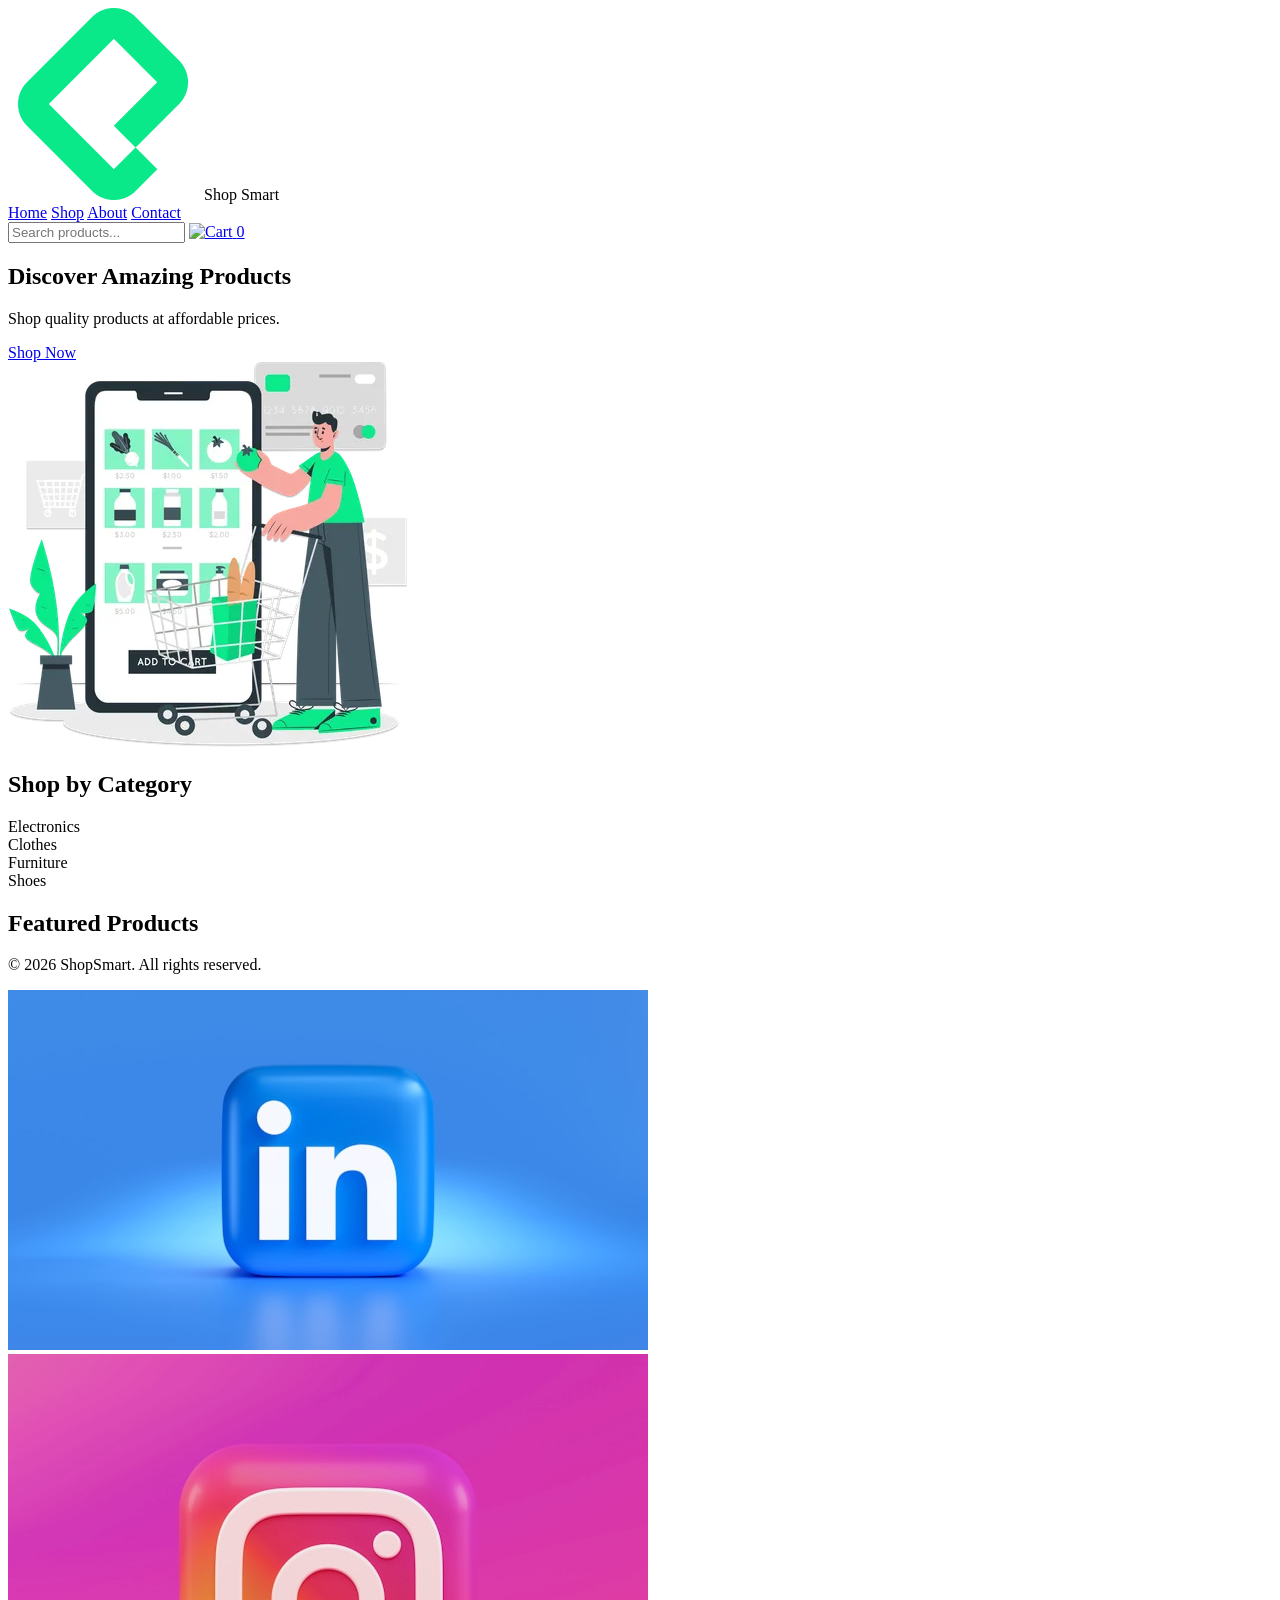
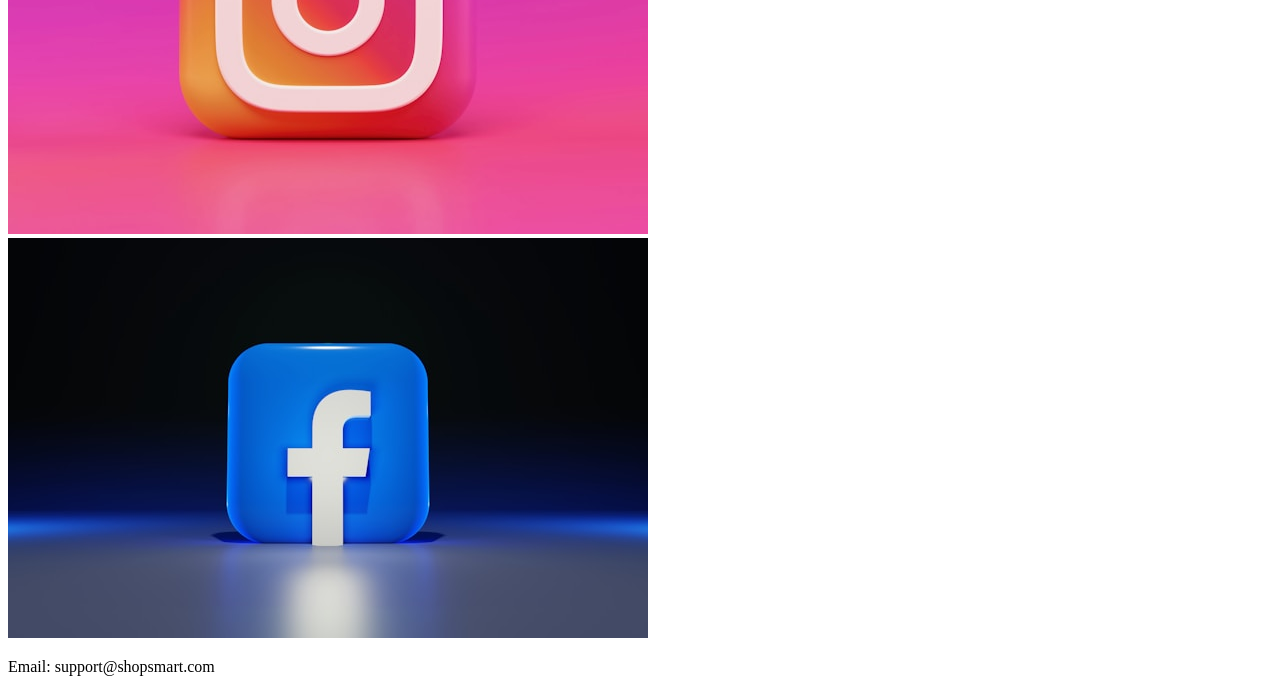
==== index.html @ 66ea9550 "Refine landing page structure and footer links" ====
<!doctype html>
<html lang="en">
  <head>
    <meta charset="UTF-8" />
    <meta name="viewport" content="width=device-width, initial-scale=1.0" />
    <title>Shop Smart</title>
    <link rel="stylesheet" href="css/style.css" />
  </head>
  <body>
    <header>
      <div class="logo">
        <img src="assets/icons/shopsmart-logo.png" alt="ShopSmart Logo" />
        <span>Shop Smart</span>
      </div>

      <nav>
        <a href="index.html">Home</a>
        <a href="product.html">Shop</a>
        <a href="#">About</a>
        <a href="#">Contact</a>
      </nav>

      <div class="header-actions">
        <input type="search" placeholder="Search products..." />

        <a href="cart.html" id="cart-btn">
          <img src="assets/icons/cart.svg" alt="Cart" />
          <span id="cart-count">0</span>
        </a>
      </div>
    </header>

    <section class="hero">
      <div class="hero-text">
        <h1>Discover Amazing Products</h1>

        <p>Shop quality products at affordable prices.</p>

        <a href="product.html" class="shop-btn">Shop Now</a>
      </div>

      <div class="hero-image">
        <img src="assets/images/banner.webp" alt="Shopping" />
      </div>
    </section>

    <section class="categories">
      <h2>Shop by Category</h2>

      <div class="category-container">
        <div class="category-card">Electronics</div>
        <div class="category-card">Clothes</div>
        <div class="category-card">Furniture</div>
        <div class="category-card">Shoes</div>
      </div>
    </section>

    <section class="products">
      <h2>Featured Products</h2>

      <div id="products-container"></div>
    </section>

    <footer>
      <p>© 2026 ShopSmart. All rights reserved.</p>

      <div class="social-links">
        <a
          href="https://www.linkedin.com/in/osemwengie-arit-bright-a84a28159/"
          target="_blank"
          rel="noopener noreferrer"
        >
          <img src="assets/icons/linkedin.jpg" alt="LinkedIn" />
        </a>

        <a
          href="https://www.instagram.com/arit_bright"
          target="_blank"
          rel="noopener noreferrer"
        >
          <img src="assets/icons/instagram.jpg" alt="Instagram" />
        </a>

        <a
          href="https://facebook.com/osemwengie.arit.bright"
          target="_blank"
          rel="noopener noreferrer"
        >
          <img src="assets/icons/facebook.jpg" alt="Facebook" />
        </a>
      </div>

      <p>Email: support@shopsmart.com</p>
    </footer>
  </body>
</html>
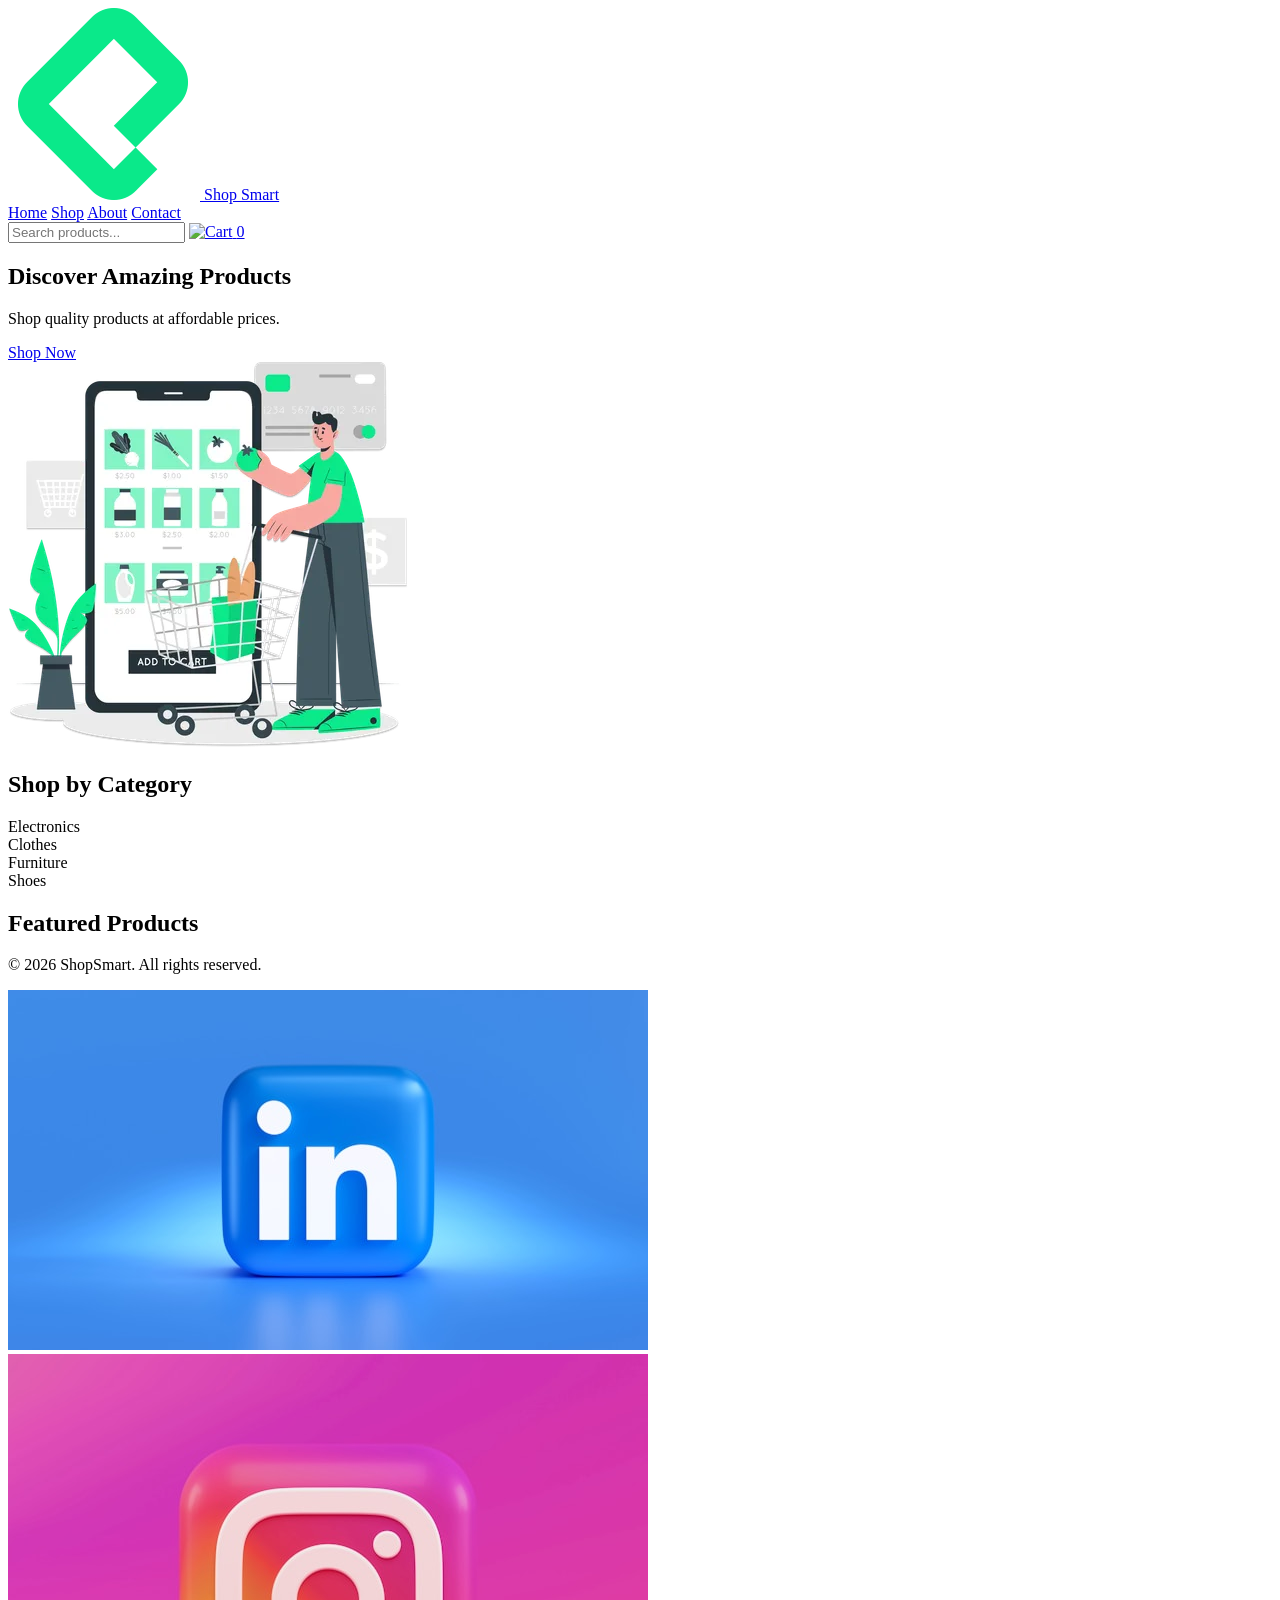
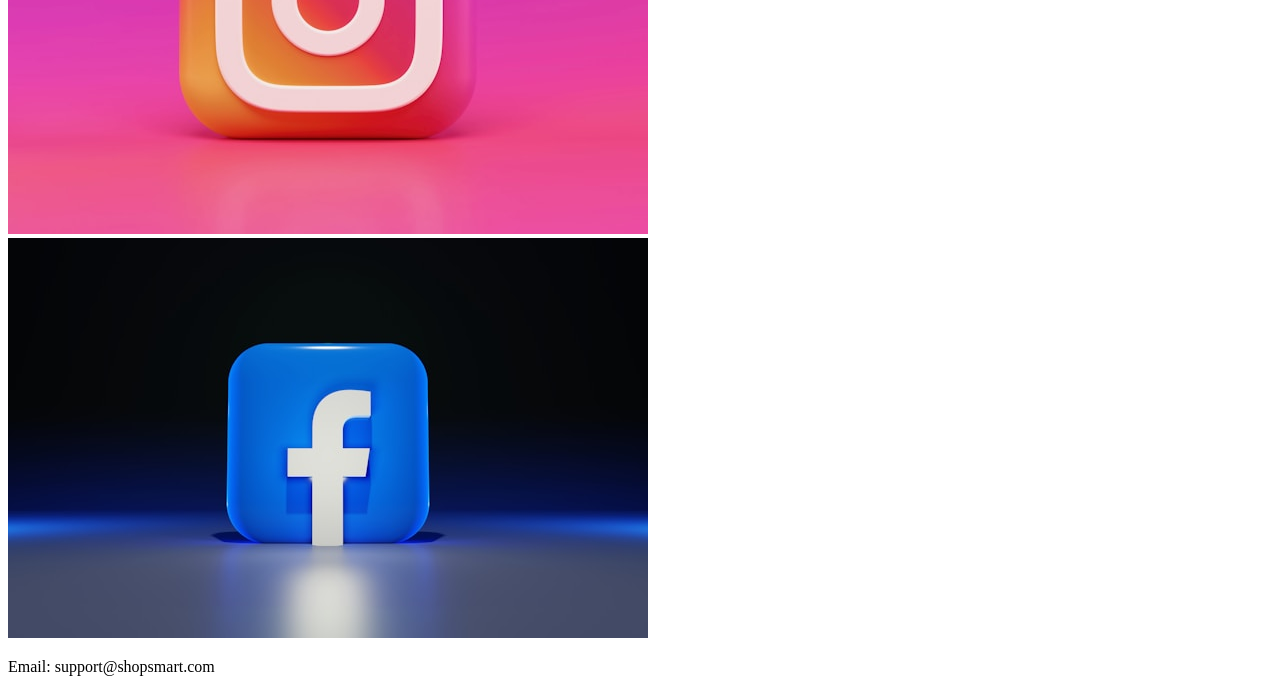
==== commit c44d443a: "Finish landing page HTML layout" ====
--- a/index.html
+++ b/index.html
@@ -7,11 +7,12 @@
     <link rel="stylesheet" href="css/style.css" />
   </head>
   <body>
+    <!-- Header -->
     <header>
-      <div class="logo">
+      <a href="index.html" class="logo">
         <img src="assets/icons/shopsmart-logo.png" alt="ShopSmart Logo" />
         <span>Shop Smart</span>
-      </div>
+      </a>
 
       <nav>
         <a href="index.html">Home</a>
@@ -30,6 +31,7 @@
       </div>
     </header>
 
+    <!-- Hero -->
     <section class="hero">
       <div class="hero-text">
         <h1>Discover Amazing Products</h1>
@@ -44,6 +46,7 @@
       </div>
     </section>
 
+    <!-- Categories -->
     <section class="categories">
       <h2>Shop by Category</h2>
 
@@ -55,12 +58,14 @@
       </div>
     </section>
 
+    <!-- Featured Products -->
     <section class="products">
       <h2>Featured Products</h2>
 
       <div id="products-container"></div>
     </section>
 
+    <!-- Footer -->
     <footer>
       <p>© 2026 ShopSmart. All rights reserved.</p>
 
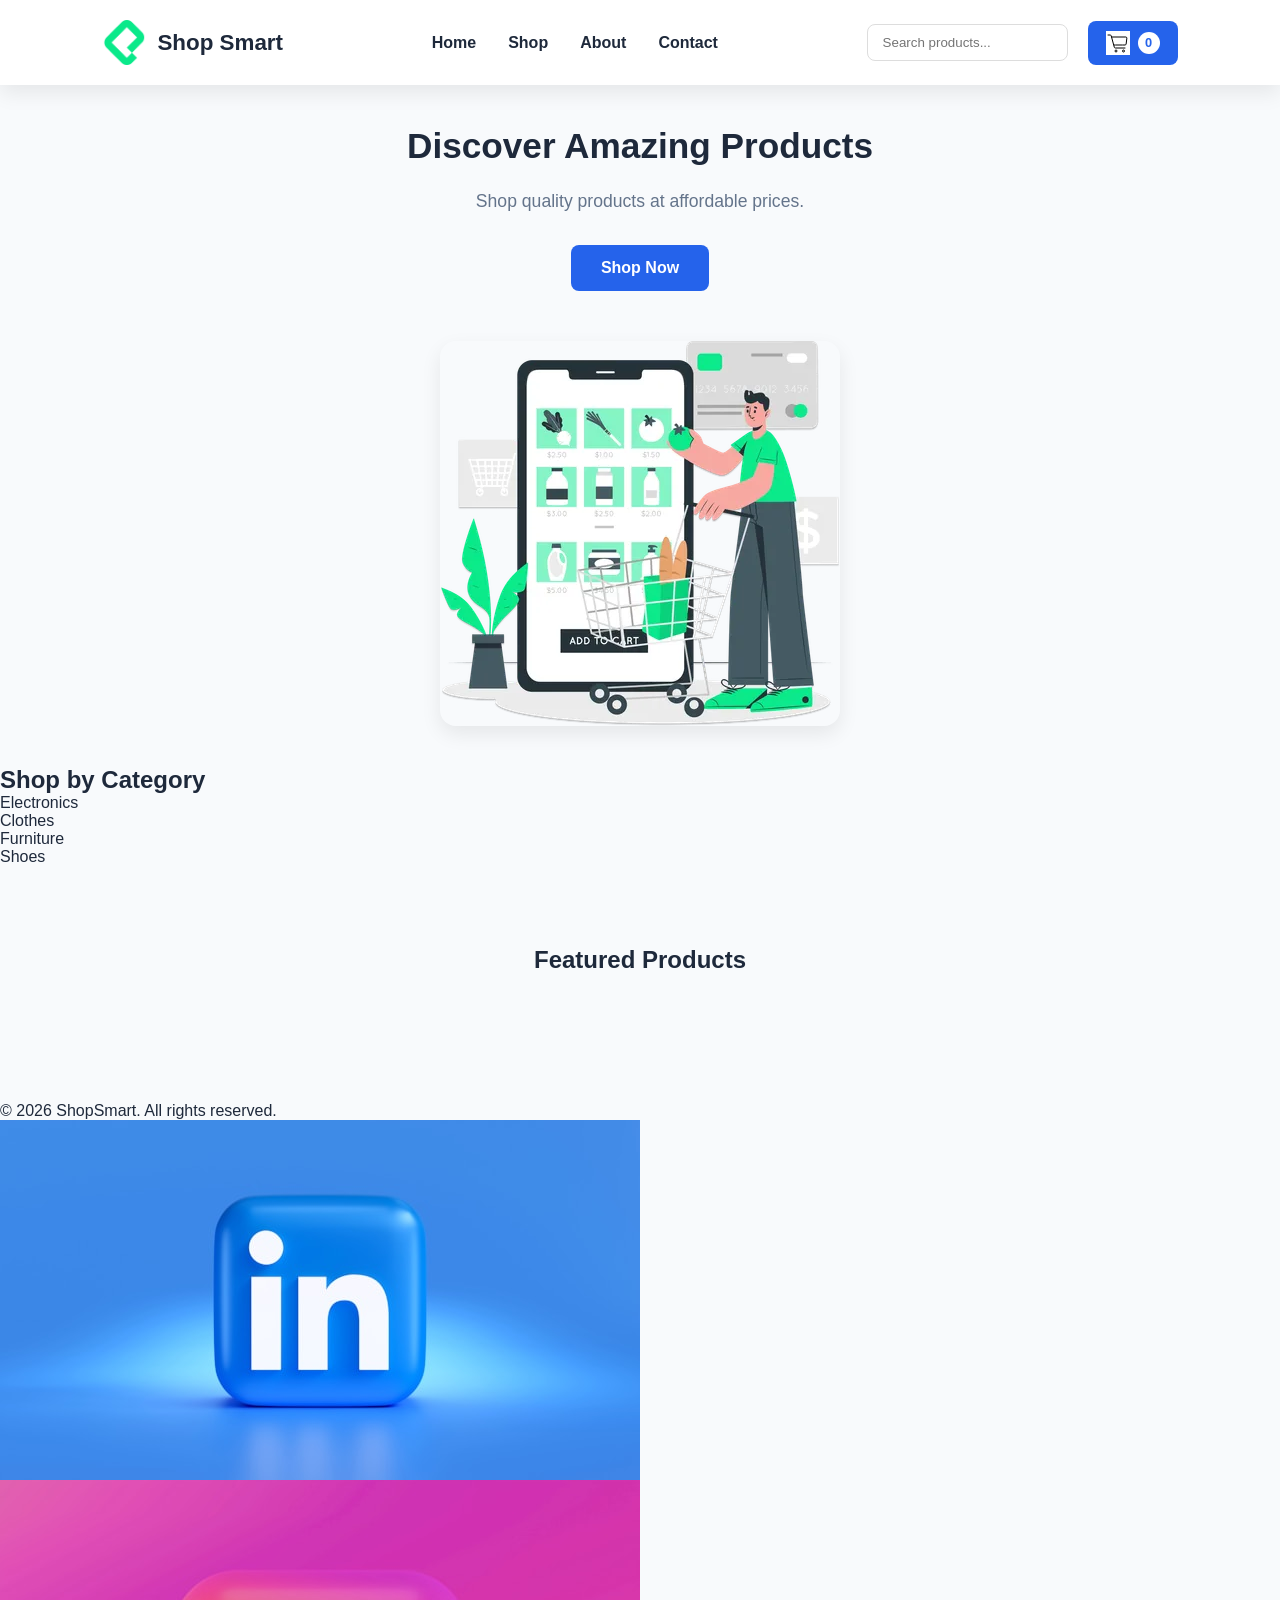
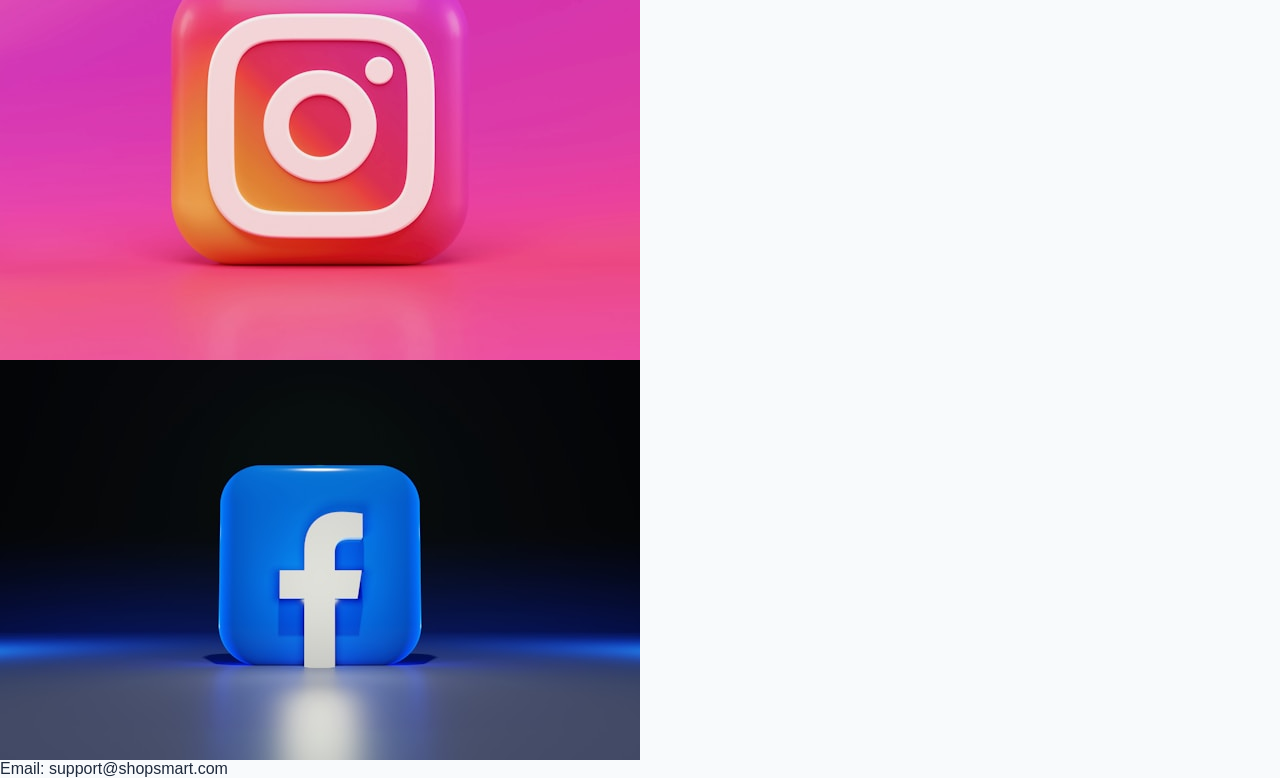
==== commit 9f43d3df: "Fetch and display featured products from API" ====
--- a/index.html
+++ b/index.html
@@ -97,5 +97,7 @@
 
       <p>Email: support@shopsmart.com</p>
     </footer>
+
+    <script src="js/script.js"></script>
   </body>
 </html>
--- a/css/style.css
+++ b/css/style.css
@@ -0,0 +1,267 @@
+* {
+  margin: 0;
+  padding: 0;
+  box-sizing: border-box;
+}
+
+:root {
+  --primary: #2563eb;
+  --secondary: #f8fafc;
+  --dark: #1e293b;
+  --gray: #64748b;
+  --white: #ffffff;
+  --shadow: 0 8px 20px rgba(0, 0, 0, 0.08);
+}
+
+body {
+  font-family: Arial, Helvetica, sans-serif;
+  background: var(--secondary);
+  color: var(--dark);
+}
+
+img {
+  max-width: 100%;
+  display: block;
+}
+
+a {
+  text-decoration: none;
+}
+
+button {
+  cursor: pointer;
+}
+
+header {
+  display: flex;
+  justify-content: space-between;
+  align-items: center;
+  padding: 20px 8%;
+  background: white;
+  box-shadow: var(--shadow);
+}
+
+.logo {
+  display: flex;
+  align-items: center;
+  gap: 10px;
+  font-size: 1.4rem;
+  font-weight: bold;
+  color: var(--dark);
+}
+
+.logo img {
+  width: 45px;
+}
+
+.logo {
+  display: flex;
+  align-items: center;
+  gap: 10px;
+  font-size: 1.4rem;
+  font-weight: bold;
+  color: var(--dark);
+}
+
+.logo img {
+  width: 45px;
+}
+
+nav {
+  display: flex;
+  gap: 2rem;
+}
+
+nav a {
+  color: var(--dark);
+  font-weight: 600;
+}
+
+nav a:hover {
+  color: var(--primary);
+}
+
+.header-actions {
+  display: flex;
+  align-items: center;
+  gap: 20px;
+}
+
+.header-actions input {
+  padding: 10px 15px;
+  border: 1px solid #ddd;
+  border-radius: 8px;
+  outline: none;
+}
+
+#cart-btn {
+  display: flex;
+  align-items: center;
+  gap: 8px;
+  background: var(--primary);
+  color: white;
+  padding: 10px 18px;
+  border-radius: 8px;
+}
+
+#cart-btn:hover {
+  transform: scale(1.05);
+}
+
+#cart-btn img {
+  width: 24px;
+  height: 24px;
+}
+
+#cart-count {
+  background: white;
+  color: var(--primary);
+  border-radius: 50%;
+  width: 22px;
+  height: 22px;
+  display: grid;
+  place-items: center;
+  font-size: 0.8rem;
+  font-weight: bold;
+}
+
+.hero {
+  display: flex;
+  align-items: center;
+  justify-content: space-between;
+  padding: 60px 8%;
+  gap: 50px;
+}
+
+.hero-text {
+  flex: 1;
+}
+
+.hero-text h1 {
+  font-size: 3rem;
+  color: var(--dark);
+  margin-bottom: 20px;
+  line-height: 1.2;
+}
+
+.hero-text p {
+  color: var(--gray);
+  font-size: 1.1rem;
+  margin-bottom: 30px;
+  line-height: 1.6;
+}
+
+.shop-btn {
+  display: inline-block;
+  background: var(--primary);
+  color: var(--white);
+  padding: 14px 30px;
+  border-radius: 8px;
+  font-weight: bold;
+  transition: 0.3s ease;
+}
+
+.shop-btn:hover {
+  background: #1d4ed8;
+  transform: translateY(-3px);
+}
+
+.hero-image {
+  flex: 1;
+}
+
+.hero-image img {
+  width: 100%;
+  border-radius: 16px;
+  box-shadow: var(--shadow);
+}
+
+.hero {
+  flex-direction: column;
+  text-align: center;
+  padding: 40px 8%;
+}
+
+.hero-text h1 {
+  font-size: 2.2rem;
+}
+
+.hero-image {
+  max-width: 500px;
+}
+
+.products {
+  padding: 5rem 8%;
+}
+
+.products h2 {
+  text-align: center;
+  margin-bottom: 3rem;
+}
+
+#products-container {
+  display: grid;
+  grid-template-columns: repeat(auto-fit, minmax(230px, 1fr));
+  gap: 2rem;
+}
+
+.product-card {
+  background: white;
+  border-radius: 12px;
+  overflow: hidden;
+  box-shadow: 0 5px 20px rgba(0, 0, 0, 0.08);
+  transition: 0.3s;
+}
+
+.product-card:hover {
+  transform: translateY(-8px);
+}
+
+.product-card img {
+  width: 100%;
+  height: 220px;
+  object-fit: cover;
+}
+
+.product-card h3 {
+  padding: 1rem;
+  font-size: 1rem;
+}
+
+.product-card p {
+  padding: 0 1rem;
+  color: #2563eb;
+  font-weight: bold;
+}
+
+.product-card button {
+  margin: 1rem;
+  width: calc(100% - 2rem);
+  padding: 12px;
+  border: none;
+  background: #2563eb;
+  color: white;
+  border-radius: 8px;
+  cursor: pointer;
+}
+
+@media (max-width: 768px) {
+  header {
+    flex-direction: column;
+    gap: 20px;
+  }
+
+  nav {
+    flex-wrap: wrap;
+    justify-content: center;
+  }
+
+  .header-actions {
+    flex-direction: column;
+    width: 100%;
+  }
+
+  .header-actions input {
+    width: 100%;
+  }
+}
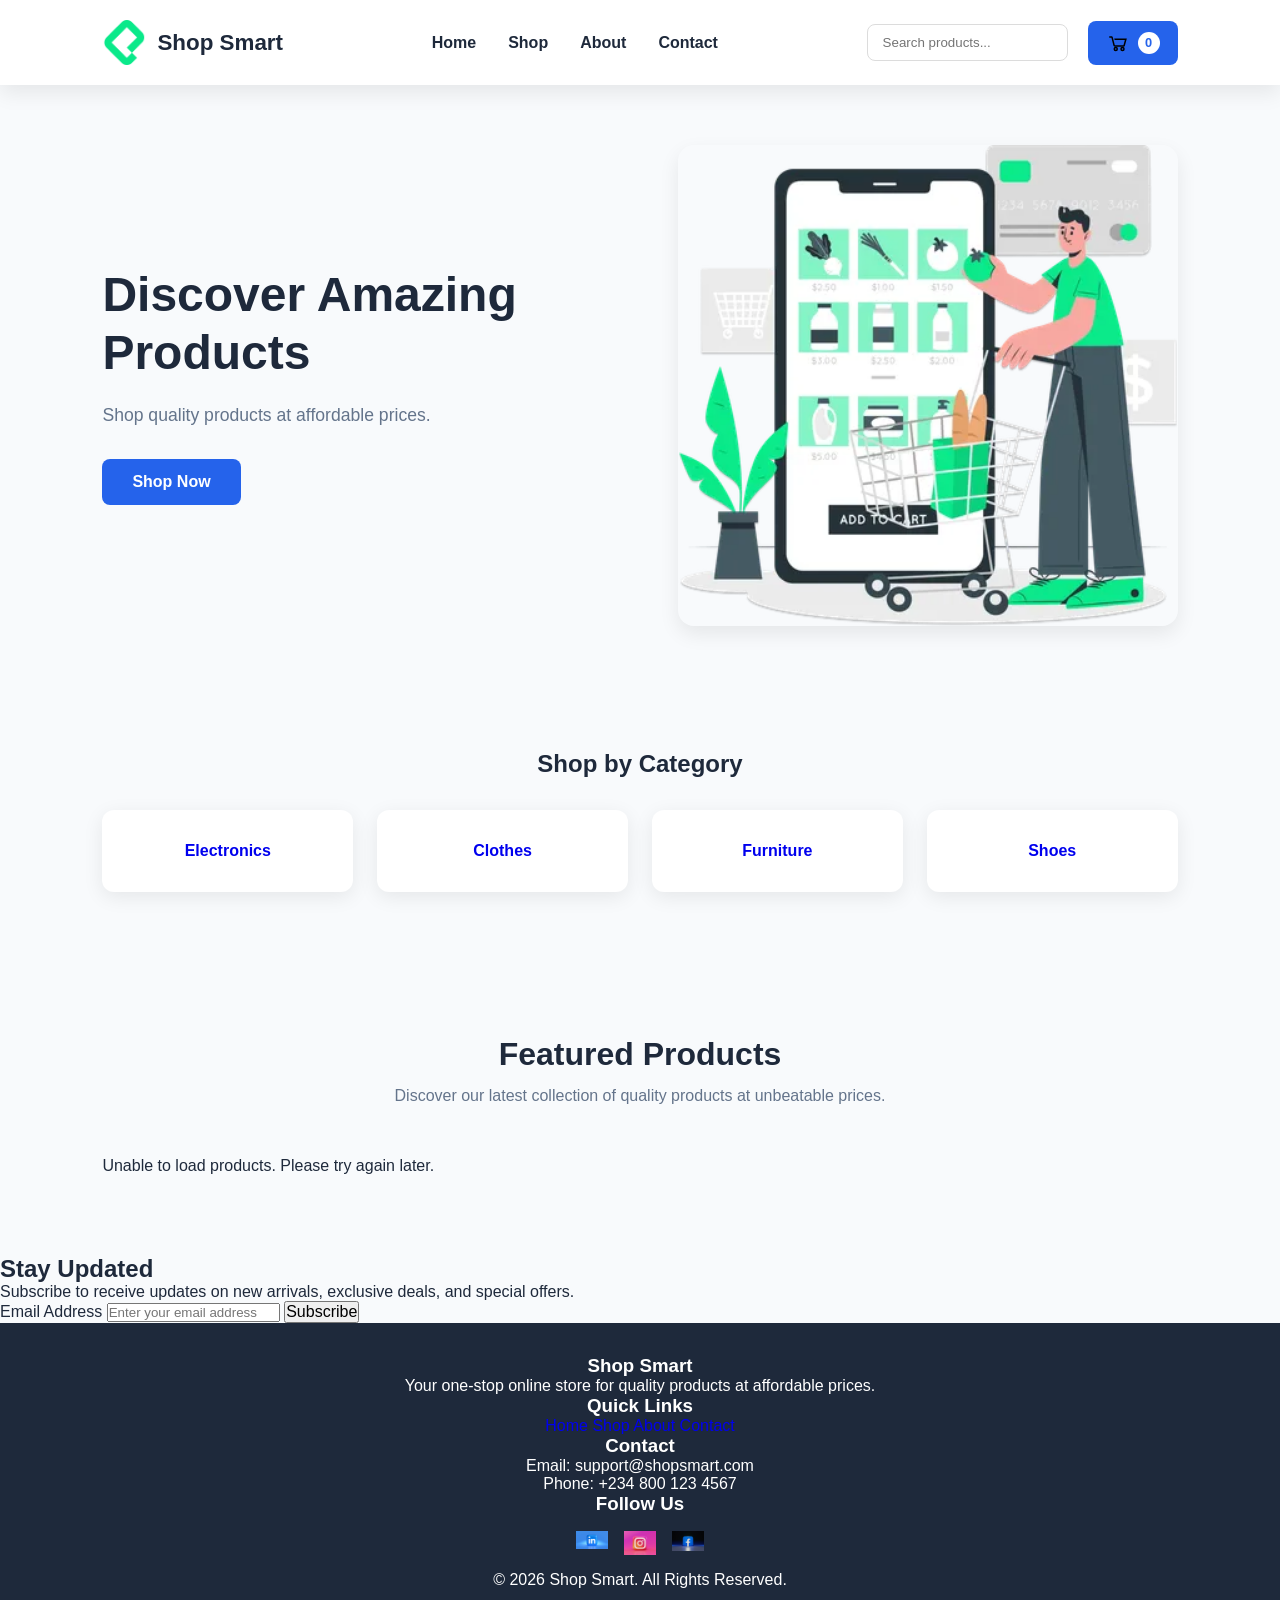
==== commit a40241ae: "Build complete landing page." ====
--- a/index.html
+++ b/index.html
@@ -22,7 +22,11 @@
       </nav>
 
       <div class="header-actions">
-        <input type="search" placeholder="Search products..." />
+        <input
+          type="search"
+          placeholder="Search products..."
+          aria-label="Search products"
+        />
 
         <a href="cart.html" id="cart-btn">
           <img src="assets/icons/cart.svg" alt="Cart" />
@@ -51,51 +55,211 @@
       <h2>Shop by Category</h2>
 
       <div class="category-container">
-        <div class="category-card">Electronics</div>
-        <div class="category-card">Clothes</div>
-        <div class="category-card">Furniture</div>
-        <div class="category-card">Shoes</div>
+        <a href="product.html" class="category-card">Electronics</a>
+        <a href="product.html" class="category-card">Clothes</a>
+        <a href="product.html" class="category-card">Furniture</a>
+        <a href="product.html" class="category-card">Shoes</a>
       </div>
     </section>
 
     <!-- Featured Products -->
     <section class="products">
-      <h2>Featured Products</h2>
-
-      <div id="products-container"></div>
+      <div class="section-title">
+        <h2>Featured Products</h2>
+
+        <p>
+          Discover our latest collection of quality products at unbeatable
+          prices.
+        </p>
+      </div>
+
+      <div id="products-container">
+        <article class="product-card">
+          <img src="assets/images/1twoaDy.jpeg" alt="Red Hoodie" />
+
+          <div class="product-info">
+            <h3>
+              <a href="product.html">Red Hoodie</a>
+            </h3>
+
+            <p class="price">$45</p>
+
+            <button class="add-cart-btn">Add to Cart</button>
+          </div>
+        </article>
+
+        <article class="product-card">
+          <img src="assets/images/9LFjwpI.jpeg" alt="Joggers" />
+
+          <div class="product-info">
+            <h3>Red Joggers</h3>
+
+            <p class="price">$35</p>
+
+            <button class="add-cart-btn">Add to Cart</button>
+          </div>
+        </article>
+
+        <article class="product-card">
+          <img src="assets/images/BG8J0Fj.jpg" alt="Electric Bike" />
+
+          <div class="product-info">
+            <h3>Electric Bike</h3>
+
+            <p class="price">$850</p>
+
+            <button class="add-cart-btn">Add to Cart</button>
+          </div>
+        </article>
+
+        <article class="product-card">
+          <img src="assets/images/cHddUCu.jpeg" alt="White Hoodie" />
+
+          <div class="product-info">
+            <h3>White Hoodie</h3>
+
+            <p class="price">$50</p>
+
+            <button class="add-cart-btn">Add to Cart</button>
+          </div>
+        </article>
+
+        <article class="product-card">
+          <img src="assets/images/cSytoSD.jpeg" alt="Black Hoodie" />
+
+          <div class="product-info">
+            <h3>Black Hoodie</h3>
+
+            <p class="price">$48</p>
+
+            <button class="add-cart-btn">Add to Cart</button>
+          </div>
+        </article>
+
+        <article class="product-card">
+          <img src="assets/images/QkIa5tT.jpeg" alt="Graphic T-Shirt" />
+
+          <div class="product-info">
+            <h3>Graphic T-Shirt</h3>
+
+            <p class="price">$25</p>
+
+            <button class="add-cart-btn">Add to Cart</button>
+          </div>
+        </article>
+
+        <article class="product-card">
+          <img src="assets/images/qNOjJje.jpeg" alt="Running Shoes" />
+
+          <div class="product-info">
+            <h3>Running Shoes</h3>
+
+            <p class="price">$90</p>
+
+            <button class="add-cart-btn">Add to Cart</button>
+          </div>
+        </article>
+
+        <article class="product-card">
+          <img src="assets/images/Qphac99.jpeg" alt="Modern Sofa" />
+
+          <div class="product-info">
+            <h3>Modern Sofa</h3>
+
+            <p class="price">$420</p>
+
+            <button class="add-cart-btn">Add to Cart</button>
+          </div>
+        </article>
+      </div>
+    </section>
+
+    <!-- Newsletter -->
+    <section class="newsletter">
+      <div class="newsletter-content">
+        <h2>Stay Updated</h2>
+
+        <p>
+          Subscribe to receive updates on new arrivals, exclusive deals, and
+          special offers.
+        </p>
+
+        <form>
+          <label for="email" class="visually-hidden"> Email Address </label>
+
+          <input
+            id="email"
+            type="email"
+            placeholder="Enter your email address"
+            required
+          />
+
+          <button type="submit">Subscribe</button>
+        </form>
+      </div>
     </section>
 
     <!-- Footer -->
     <footer>
-      <p>© 2026 ShopSmart. All rights reserved.</p>
-
-      <div class="social-links">
-        <a
-          href="https://www.linkedin.com/in/osemwengie-arit-bright-a84a28159/"
-          target="_blank"
-          rel="noopener noreferrer"
-        >
-          <img src="assets/icons/linkedin.jpg" alt="LinkedIn" />
-        </a>
-
-        <a
-          href="https://www.instagram.com/arit_bright"
-          target="_blank"
-          rel="noopener noreferrer"
-        >
-          <img src="assets/icons/instagram.jpg" alt="Instagram" />
-        </a>
-
-        <a
-          href="https://facebook.com/osemwengie.arit.bright"
-          target="_blank"
-          rel="noopener noreferrer"
-        >
-          <img src="assets/icons/facebook.jpg" alt="Facebook" />
-        </a>
-      </div>
-
-      <p>Email: support@shopsmart.com</p>
+      <div class="footer-container">
+        <div class="footer-about">
+          <h3>Shop Smart</h3>
+
+          <p>
+            Your one-stop online store for quality products at affordable
+            prices.
+          </p>
+        </div>
+
+        <div class="footer-links">
+          <h3>Quick Links</h3>
+
+          <a href="index.html">Home</a>
+          <a href="product.html">Shop</a>
+          <a href="#">About</a>
+          <a href="#">Contact</a>
+        </div>
+
+        <div class="footer-contact">
+          <h3>Contact</h3>
+
+          <p>Email: support@shopsmart.com</p>
+
+          <p>Phone: +234 800 123 4567</p>
+        </div>
+
+        <div class="footer-social">
+          <h3>Follow Us</h3>
+
+          <div class="social-links">
+            <a
+              href="https://www.linkedin.com/in/osemwengie-arit-bright-a84a28159/"
+              target="_blank"
+              rel="noopener noreferrer"
+            >
+              <img src="assets/icons/linkedin.jpg" alt="LinkedIn" />
+            </a>
+
+            <a
+              href="https://www.instagram.com/arit_bright"
+              target="_blank"
+              rel="noopener noreferrer"
+            >
+              <img src="assets/icons/instagram.jpg" alt="Instagram" />
+            </a>
+
+            <a
+              href="https://facebook.com/osemwengie.arit.bright"
+              target="_blank"
+              rel="noopener noreferrer"
+            >
+              <img src="assets/icons/facebook.jpg" alt="Facebook" />
+            </a>
+          </div>
+        </div>
+      </div>
+
+      <p class="copyright">© 2026 Shop Smart. All Rights Reserved.</p>
     </footer>
 
     <script src="js/script.js"></script>
--- a/css/style.css
+++ b/css/style.css
@@ -6,11 +6,18 @@
 
 :root {
   --primary: #2563eb;
+  --primary-dark: #1d4ed8;
   --secondary: #f8fafc;
   --dark: #1e293b;
   --gray: #64748b;
   --white: #ffffff;
+  --border: #dcdcdc;
   --shadow: 0 8px 20px rgba(0, 0, 0, 0.08);
+  --card-shadow: 0 5px 20px rgba(0, 0, 0, 0.08);
+  --radius-small: 8px;
+  --radius-medium: 12px;
+  --radius-large: 16px;
+  --transition: 0.3s ease;
 }
 
 body {
@@ -30,6 +37,7 @@
 
 button {
   cursor: pointer;
+  font: inherit;
 }
 
 header {
@@ -37,7 +45,7 @@
   justify-content: space-between;
   align-items: center;
   padding: 20px 8%;
-  background: white;
+  background: var(--white);
   box-shadow: var(--shadow);
 }
 
@@ -54,19 +62,6 @@
   width: 45px;
 }
 
-.logo {
-  display: flex;
-  align-items: center;
-  gap: 10px;
-  font-size: 1.4rem;
-  font-weight: bold;
-  color: var(--dark);
-}
-
-.logo img {
-  width: 45px;
-}
-
 nav {
   display: flex;
   gap: 2rem;
@@ -75,6 +70,7 @@
 nav a {
   color: var(--dark);
   font-weight: 600;
+  transition: var(--transition);
 }
 
 nav a:hover {
@@ -89,8 +85,8 @@
 
 .header-actions input {
   padding: 10px 15px;
-  border: 1px solid #ddd;
-  border-radius: 8px;
+  border: 1px solid var(--border);
+  border-radius: var(--radius-small);
   outline: none;
 }
 
@@ -98,10 +94,11 @@
   display: flex;
   align-items: center;
   gap: 8px;
+  padding: 10px 18px;
   background: var(--primary);
-  color: white;
-  padding: 10px 18px;
-  border-radius: 8px;
+  color: var(--white);
+  border-radius: var(--radius-small);
+  transition: var(--transition);
 }
 
 #cart-btn:hover {
@@ -114,23 +111,23 @@
 }
 
 #cart-count {
-  background: white;
-  color: var(--primary);
-  border-radius: 50%;
   width: 22px;
   height: 22px;
   display: grid;
   place-items: center;
+  border-radius: 50%;
+  background: var(--white);
+  color: var(--primary);
   font-size: 0.8rem;
   font-weight: bold;
 }
 
 .hero {
   display: flex;
-  align-items: center;
   justify-content: space-between;
+  align-items: center;
+  gap: 50px;
   padding: 60px 8%;
-  gap: 50px;
 }
 
 .hero-text {
@@ -139,55 +136,70 @@
 
 .hero-text h1 {
   font-size: 3rem;
-  color: var(--dark);
+  line-height: 1.2;
   margin-bottom: 20px;
-  line-height: 1.2;
 }
 
 .hero-text p {
   color: var(--gray);
   font-size: 1.1rem;
+  line-height: 1.6;
   margin-bottom: 30px;
-  line-height: 1.6;
 }
 
 .shop-btn {
   display: inline-block;
+  padding: 14px 30px;
   background: var(--primary);
   color: var(--white);
-  padding: 14px 30px;
-  border-radius: 8px;
-  font-weight: bold;
-  transition: 0.3s ease;
+  border-radius: var(--radius-small);
+  font-weight: bold;
+  transition: var(--transition);
 }
 
 .shop-btn:hover {
-  background: #1d4ed8;
+  background: var(--primary-dark);
   transform: translateY(-3px);
 }
 
 .hero-image {
   flex: 1;
+  max-width: 500px;
 }
 
 .hero-image img {
   width: 100%;
-  border-radius: 16px;
+  border-radius: var(--radius-large);
   box-shadow: var(--shadow);
 }
 
-.hero {
-  flex-direction: column;
-  text-align: center;
-  padding: 40px 8%;
-}
-
-.hero-text h1 {
-  font-size: 2.2rem;
-}
-
-.hero-image {
-  max-width: 500px;
+.categories {
+  padding: 4rem 8%;
+}
+
+.categories h2 {
+  text-align: center;
+  margin-bottom: 2rem;
+}
+
+.category-container {
+  display: grid;
+  grid-template-columns: repeat(auto-fit, minmax(180px, 1fr));
+  gap: 1.5rem;
+}
+
+.category-card {
+  padding: 2rem;
+  background: var(--white);
+  border-radius: var(--radius-medium);
+  box-shadow: var(--card-shadow);
+  text-align: center;
+  font-weight: bold;
+  transition: var(--transition);
+}
+
+.category-card:hover {
+  transform: translateY(-6px);
 }
 
 .products {
@@ -206,11 +218,11 @@
 }
 
 .product-card {
-  background: white;
-  border-radius: 12px;
+  background: var(--white);
+  border-radius: var(--radius-medium);
   overflow: hidden;
-  box-shadow: 0 5px 20px rgba(0, 0, 0, 0.08);
-  transition: 0.3s;
+  box-shadow: var(--card-shadow);
+  transition: var(--transition);
 }
 
 .product-card:hover {
@@ -230,19 +242,81 @@
 
 .product-card p {
   padding: 0 1rem;
-  color: #2563eb;
-  font-weight: bold;
-}
-
-.product-card button {
+  color: var(--primary);
+  font-weight: bold;
+}
+
+.add-cart-btn {
+  width: calc(100% - 2rem);
   margin: 1rem;
-  width: calc(100% - 2rem);
   padding: 12px;
   border: none;
-  background: #2563eb;
-  color: white;
-  border-radius: 8px;
-  cursor: pointer;
+  border-radius: var(--radius-small);
+  background: var(--primary);
+  color: var(--white);
+  transition: var(--transition);
+}
+
+.add-cart-btn:hover {
+  background: var(--primary-dark);
+}
+
+.section-title {
+  text-align: center;
+  margin-bottom: 3rem;
+}
+
+.section-title h2 {
+  font-size: 2rem;
+  color: var(--dark);
+  margin-bottom: 10px;
+}
+
+.section-title p {
+  color: var(--gray);
+  max-width: 600px;
+  margin: 0 auto;
+  line-height: 1.6;
+}
+
+.product-info {
+  padding: 1rem;
+}
+
+.product-info h3 {
+  font-size: 1rem;
+  margin-bottom: 12px;
+  color: var(--dark);
+}
+
+.price {
+  font-size: 1.2rem;
+  color: var(--primary);
+  font-weight: bold;
+  margin-bottom: 1rem;
+}
+
+footer {
+  padding: 2rem 8%;
+  text-align: center;
+  background: var(--dark);
+  color: var(--white);
+}
+
+.social-links {
+  display: flex;
+  justify-content: center;
+  gap: 1rem;
+  margin: 1rem 0;
+}
+
+.social-links img {
+  width: 32px;
+  transition: var(--transition);
+}
+
+.social-links img:hover {
+  transform: scale(1.15);
 }
 
 @media (max-width: 768px) {
@@ -264,4 +338,18 @@
   .header-actions input {
     width: 100%;
   }
-}
+
+  .hero {
+    flex-direction: column;
+    text-align: center;
+    padding: 40px 8%;
+  }
+
+  .hero-text h1 {
+    font-size: 2.2rem;
+  }
+
+  .hero-image {
+    max-width: 100%;
+  }
+}
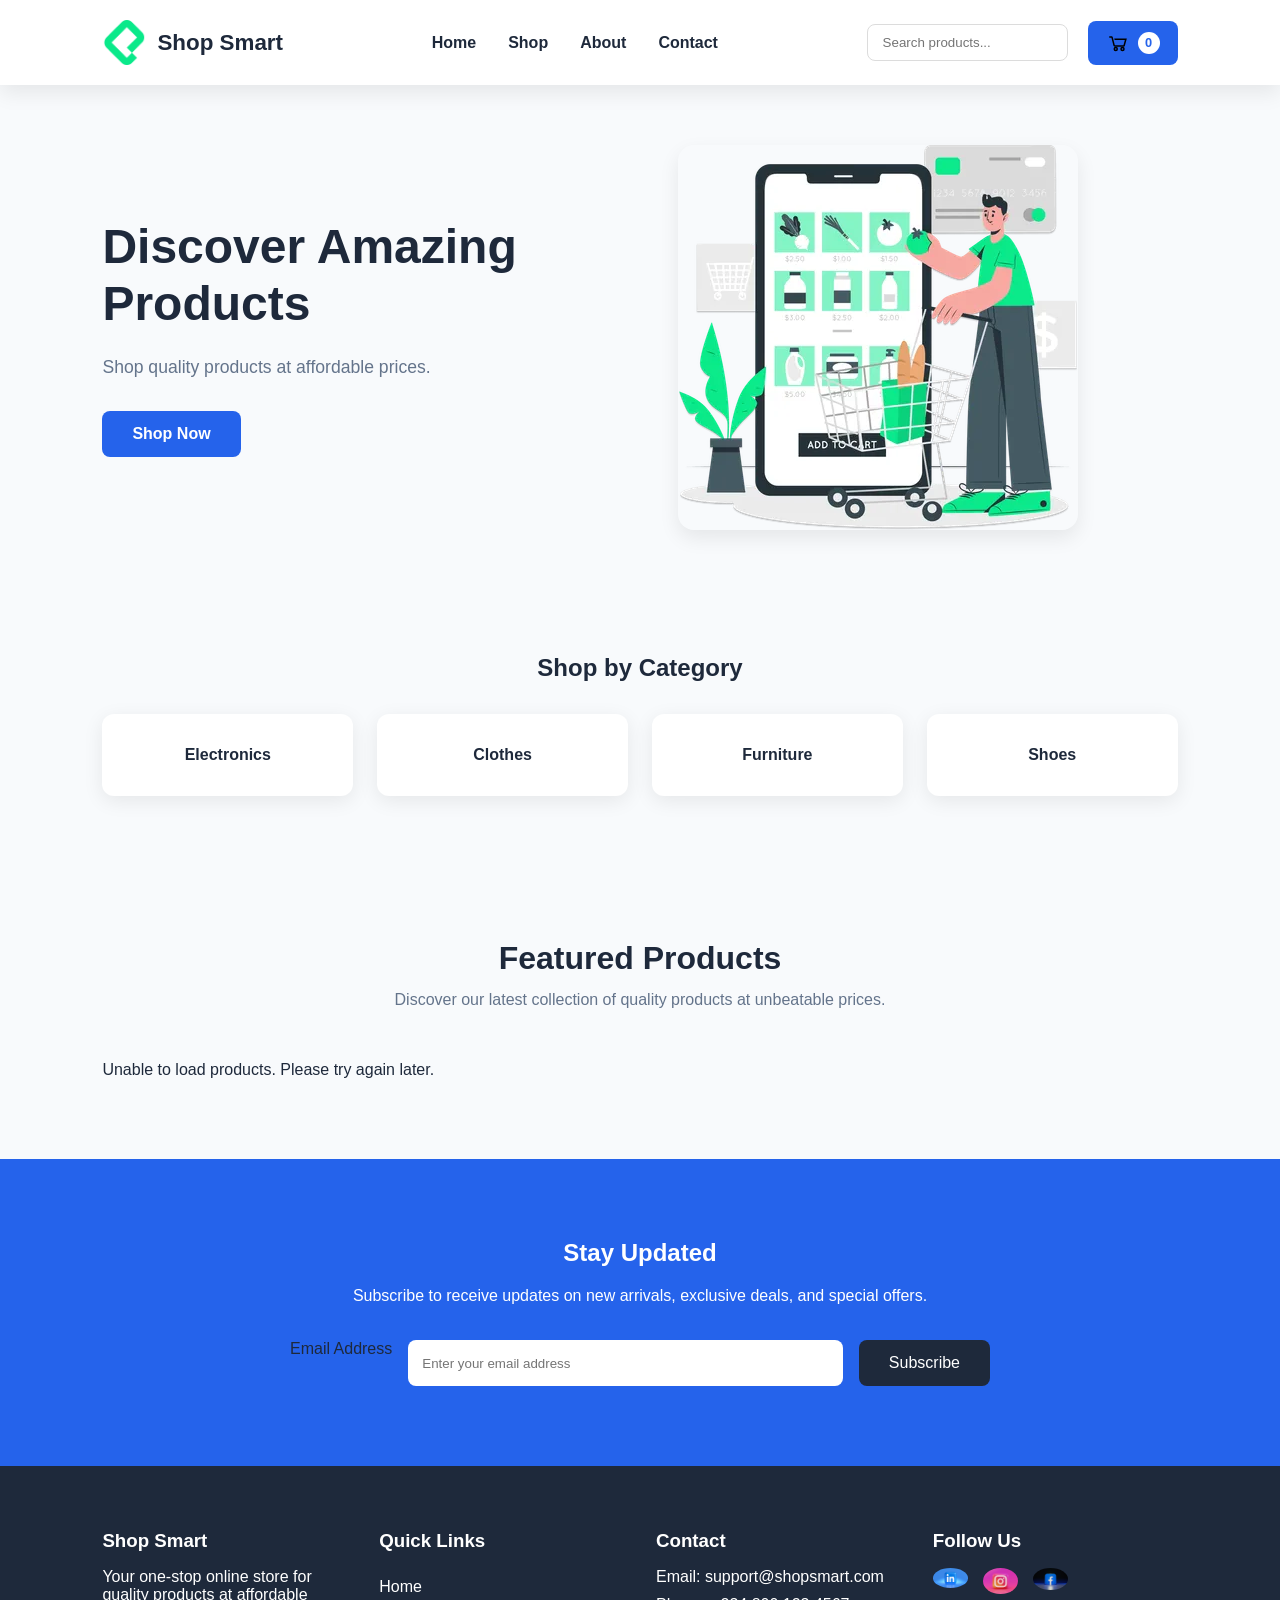
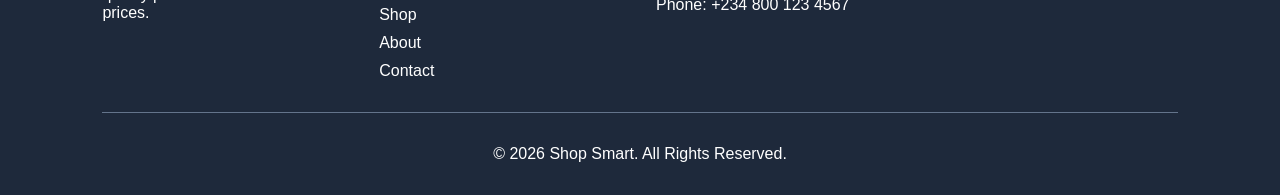
==== commit a3dfacdd: "Refactor JS modules" ====
--- a/index.html
+++ b/index.html
@@ -263,5 +263,8 @@
     </footer>
 
     <script src="js/script.js"></script>
+    <script src="js/app.js"></script>
+    <script src="js/products.js"></script>
+    <script src="js/product.js"></script>
   </body>
 </html>
--- a/css/style.css
+++ b/css/style.css
@@ -4,13 +4,17 @@
   box-sizing: border-box;
 }
 
+html {
+  scroll-behavior: smooth;
+}
+
 :root {
   --primary: #2563eb;
   --primary-dark: #1d4ed8;
   --secondary: #f8fafc;
+  --white: #ffffff;
   --dark: #1e293b;
   --gray: #64748b;
-  --white: #ffffff;
   --border: #dcdcdc;
   --shadow: 0 8px 20px rgba(0, 0, 0, 0.08);
   --card-shadow: 0 5px 20px rgba(0, 0, 0, 0.08);
@@ -33,14 +37,18 @@
 
 a {
   text-decoration: none;
+  color: inherit;
 }
 
 button {
+  font: inherit;
   cursor: pointer;
-  font: inherit;
 }
 
 header {
+  position: sticky;
+  top: 0;
+  z-index: 1000;
   display: flex;
   justify-content: space-between;
   align-items: center;
@@ -53,6 +61,7 @@
   display: flex;
   align-items: center;
   gap: 10px;
+
   font-size: 1.4rem;
   font-weight: bold;
   color: var(--dark);
@@ -68,7 +77,6 @@
 }
 
 nav a {
-  color: var(--dark);
   font-weight: 600;
   transition: var(--transition);
 }
@@ -102,6 +110,7 @@
 }
 
 #cart-btn:hover {
+  background: var(--primary-dark);
   transform: scale(1.05);
 }
 
@@ -168,7 +177,6 @@
 }
 
 .hero-image img {
-  width: 100%;
   border-radius: var(--radius-large);
   box-shadow: var(--shadow);
 }
@@ -189,16 +197,20 @@
 }
 
 .category-card {
+  display: flex;
+  justify-content: center;
+  align-items: center;
   padding: 2rem;
   background: var(--white);
   border-radius: var(--radius-medium);
   box-shadow: var(--card-shadow);
-  text-align: center;
   font-weight: bold;
   transition: var(--transition);
 }
 
 .category-card:hover {
+  background: var(--primary);
+  color: var(--white);
   transform: translateY(-6px);
 }
 
@@ -206,9 +218,21 @@
   padding: 5rem 8%;
 }
 
-.products h2 {
+.section-title {
   text-align: center;
   margin-bottom: 3rem;
+}
+
+.section-title h2 {
+  font-size: 2rem;
+  margin-bottom: 10px;
+}
+
+.section-title p {
+  max-width: 600px;
+  margin: 0 auto;
+  color: var(--gray);
+  line-height: 1.6;
 }
 
 #products-container {
@@ -218,37 +242,44 @@
 }
 
 .product-card {
+  overflow: hidden;
   background: var(--white);
   border-radius: var(--radius-medium);
-  overflow: hidden;
   box-shadow: var(--card-shadow);
   transition: var(--transition);
 }
 
 .product-card:hover {
   transform: translateY(-8px);
+  box-shadow: var(--shadow);
 }
 
 .product-card img {
   width: 100%;
   height: 220px;
+
   object-fit: cover;
 }
 
-.product-card h3 {
+.product-info {
   padding: 1rem;
+}
+
+.product-info h3 {
+  margin-bottom: 12px;
+  color: var(--dark);
   font-size: 1rem;
 }
 
-.product-card p {
-  padding: 0 1rem;
+.price {
+  margin-bottom: 1rem;
   color: var(--primary);
+  font-size: 1.2rem;
   font-weight: bold;
 }
 
 .add-cart-btn {
-  width: calc(100% - 2rem);
-  margin: 1rem;
+  width: 100%;
   padding: 12px;
   border: none;
   border-radius: var(--radius-small);
@@ -259,64 +290,109 @@
 
 .add-cart-btn:hover {
   background: var(--primary-dark);
-}
-
-.section-title {
+  transform: translateY(-2px);
+}
+
+.newsletter {
+  padding: 5rem 8%;
+  background: var(--primary);
+}
+
+.newsletter-content {
+  max-width: 700px;
+  margin: 0 auto;
   text-align: center;
-  margin-bottom: 3rem;
-}
-
-.section-title h2 {
-  font-size: 2rem;
-  color: var(--dark);
+}
+
+.newsletter h2 {
+  color: var(--white);
+  margin-bottom: 1rem;
+}
+
+.newsletter p {
+  color: var(--white);
+  margin-bottom: 2rem;
+  line-height: 1.6;
+}
+
+.newsletter form {
+  display: flex;
+  gap: 1rem;
+  flex-wrap: wrap;
+  justify-content: center;
+}
+
+.newsletter input {
+  flex: 1;
+  min-width: 250px;
+  padding: 14px;
+  border: none;
+  border-radius: var(--radius-small);
+}
+
+.newsletter button {
+  padding: 14px 30px;
+  border: none;
+  border-radius: var(--radius-small);
+  background: var(--dark);
+  color: var(--white);
+  transition: var(--transition);
+}
+
+.newsletter button:hover {
+  background: var(--primary-dark);
+}
+
+footer {
+  padding: 4rem 8% 2rem;
+  background: var(--dark);
+  color: var(--white);
+}
+
+.footer-container {
+  display: grid;
+  grid-template-columns: repeat(auto-fit, minmax(220px, 1fr));
+  gap: 2rem;
+  margin-bottom: 2rem;
+}
+
+.footer-container h3 {
+  margin-bottom: 1rem;
+}
+
+.footer-links {
+  display: flex;
+  flex-direction: column;
+  gap: 10px;
+}
+
+.footer-links a:hover {
+  color: var(--primary);
+}
+
+.footer-contact p {
   margin-bottom: 10px;
 }
 
-.section-title p {
-  color: var(--gray);
-  max-width: 600px;
-  margin: 0 auto;
-  line-height: 1.6;
-}
-
-.product-info {
-  padding: 1rem;
-}
-
-.product-info h3 {
-  font-size: 1rem;
-  margin-bottom: 12px;
-  color: var(--dark);
-}
-
-.price {
-  font-size: 1.2rem;
-  color: var(--primary);
-  font-weight: bold;
-  margin-bottom: 1rem;
-}
-
-footer {
-  padding: 2rem 8%;
-  text-align: center;
-  background: var(--dark);
-  color: var(--white);
-}
-
 .social-links {
   display: flex;
-  justify-content: center;
-  gap: 1rem;
-  margin: 1rem 0;
+  gap: 15px;
 }
 
 .social-links img {
-  width: 32px;
+  width: 35px;
+  border-radius: 50%;
   transition: var(--transition);
 }
 
 .social-links img:hover {
   transform: scale(1.15);
+}
+
+.copyright {
+  text-align: center;
+  border-top: 1px solid var(--gray);
+  padding-top: 2rem;
 }
 
 @media (max-width: 768px) {
@@ -331,8 +407,8 @@
   }
 
   .header-actions {
+    width: 100%;
     flex-direction: column;
-    width: 100%;
   }
 
   .header-actions input {
@@ -352,4 +428,12 @@
   .hero-image {
     max-width: 100%;
   }
-}
+
+  .newsletter form {
+    flex-direction: column;
+  }
+
+  .newsletter button {
+    width: 100%;
+  }
+}
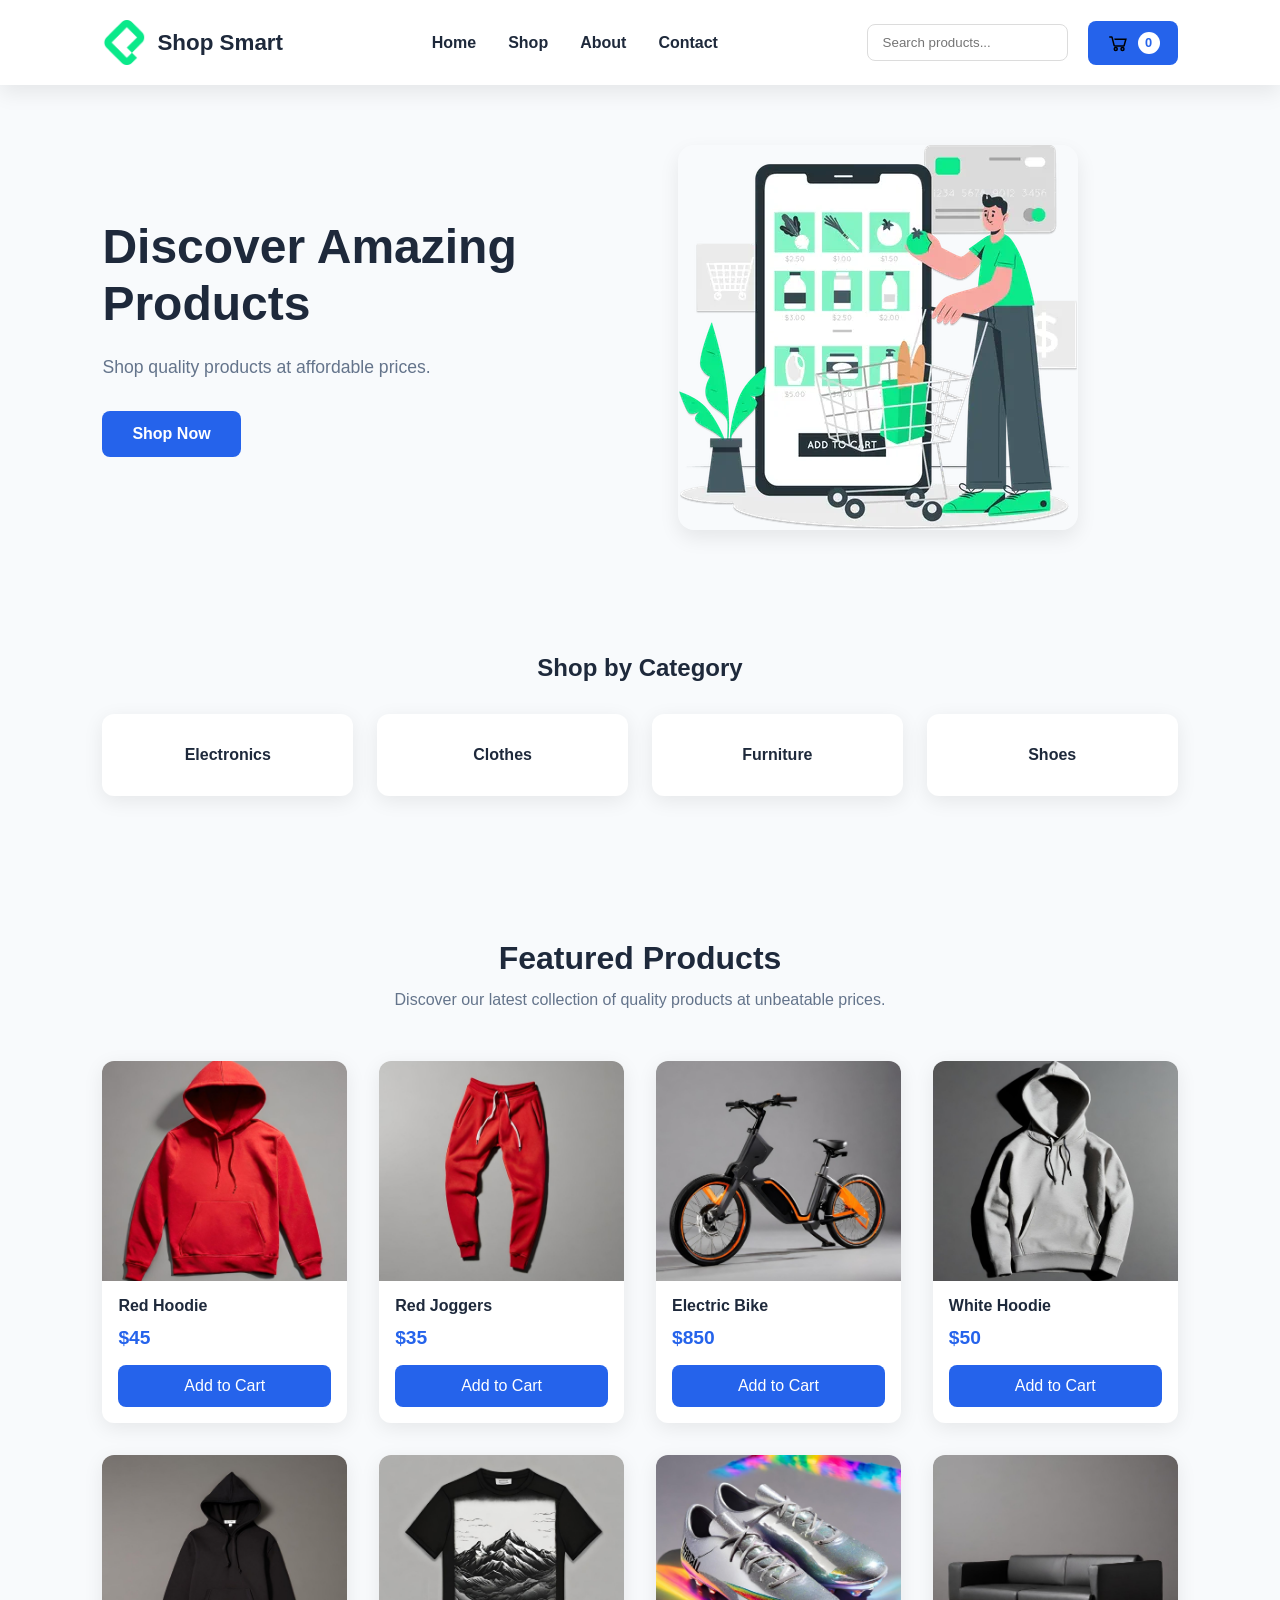
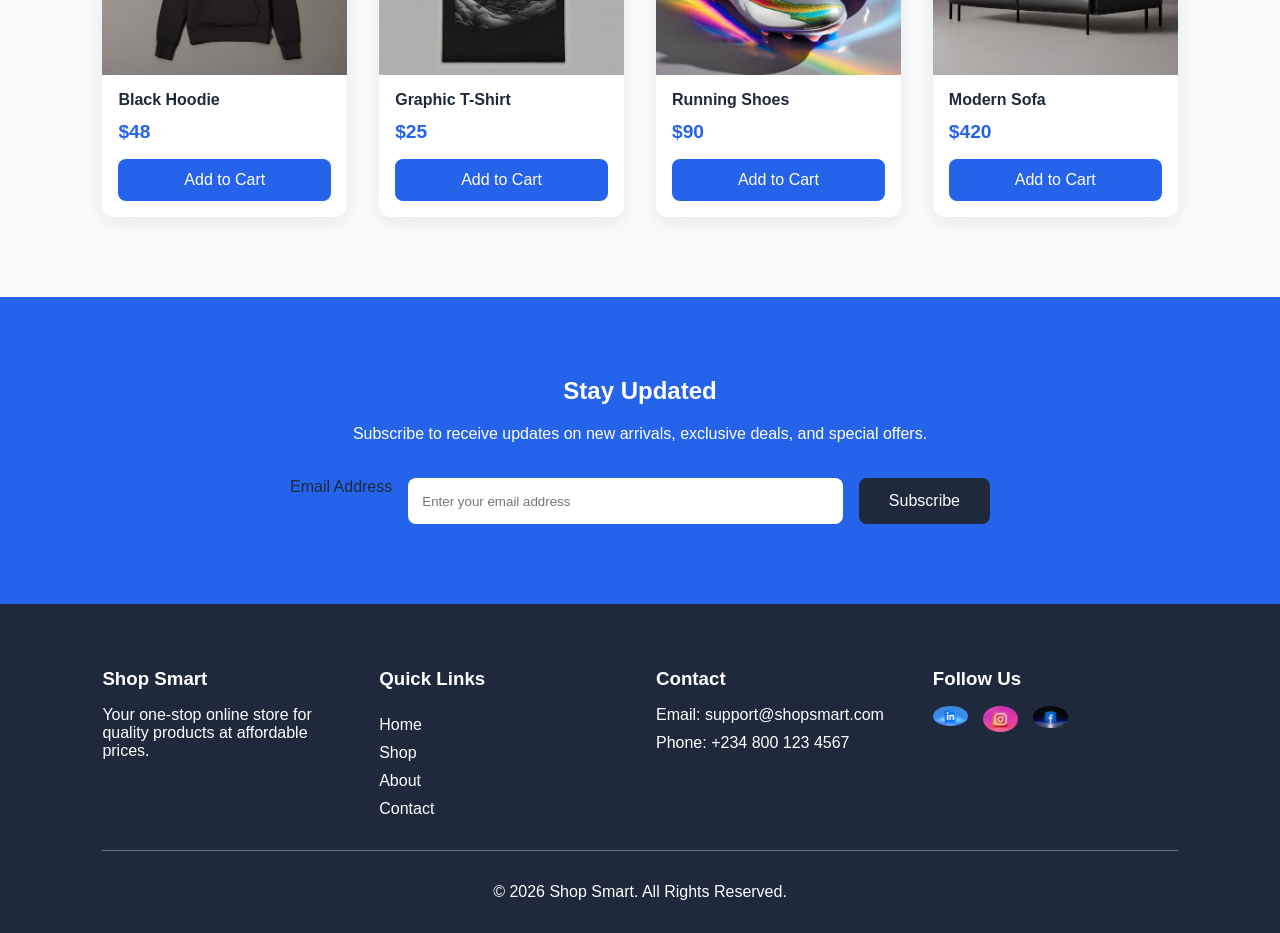
==== commit 23d38692: "Organize JavaScript files" ====
--- a/index.html
+++ b/index.html
@@ -262,9 +262,8 @@
       <p class="copyright">© 2026 Shop Smart. All Rights Reserved.</p>
     </footer>
 
-    <script src="js/script.js"></script>
     <script src="js/app.js"></script>
     <script src="js/products.js"></script>
-    <script src="js/product.js"></script>
+    <script src="js/index.js"></script>
   </body>
 </html>
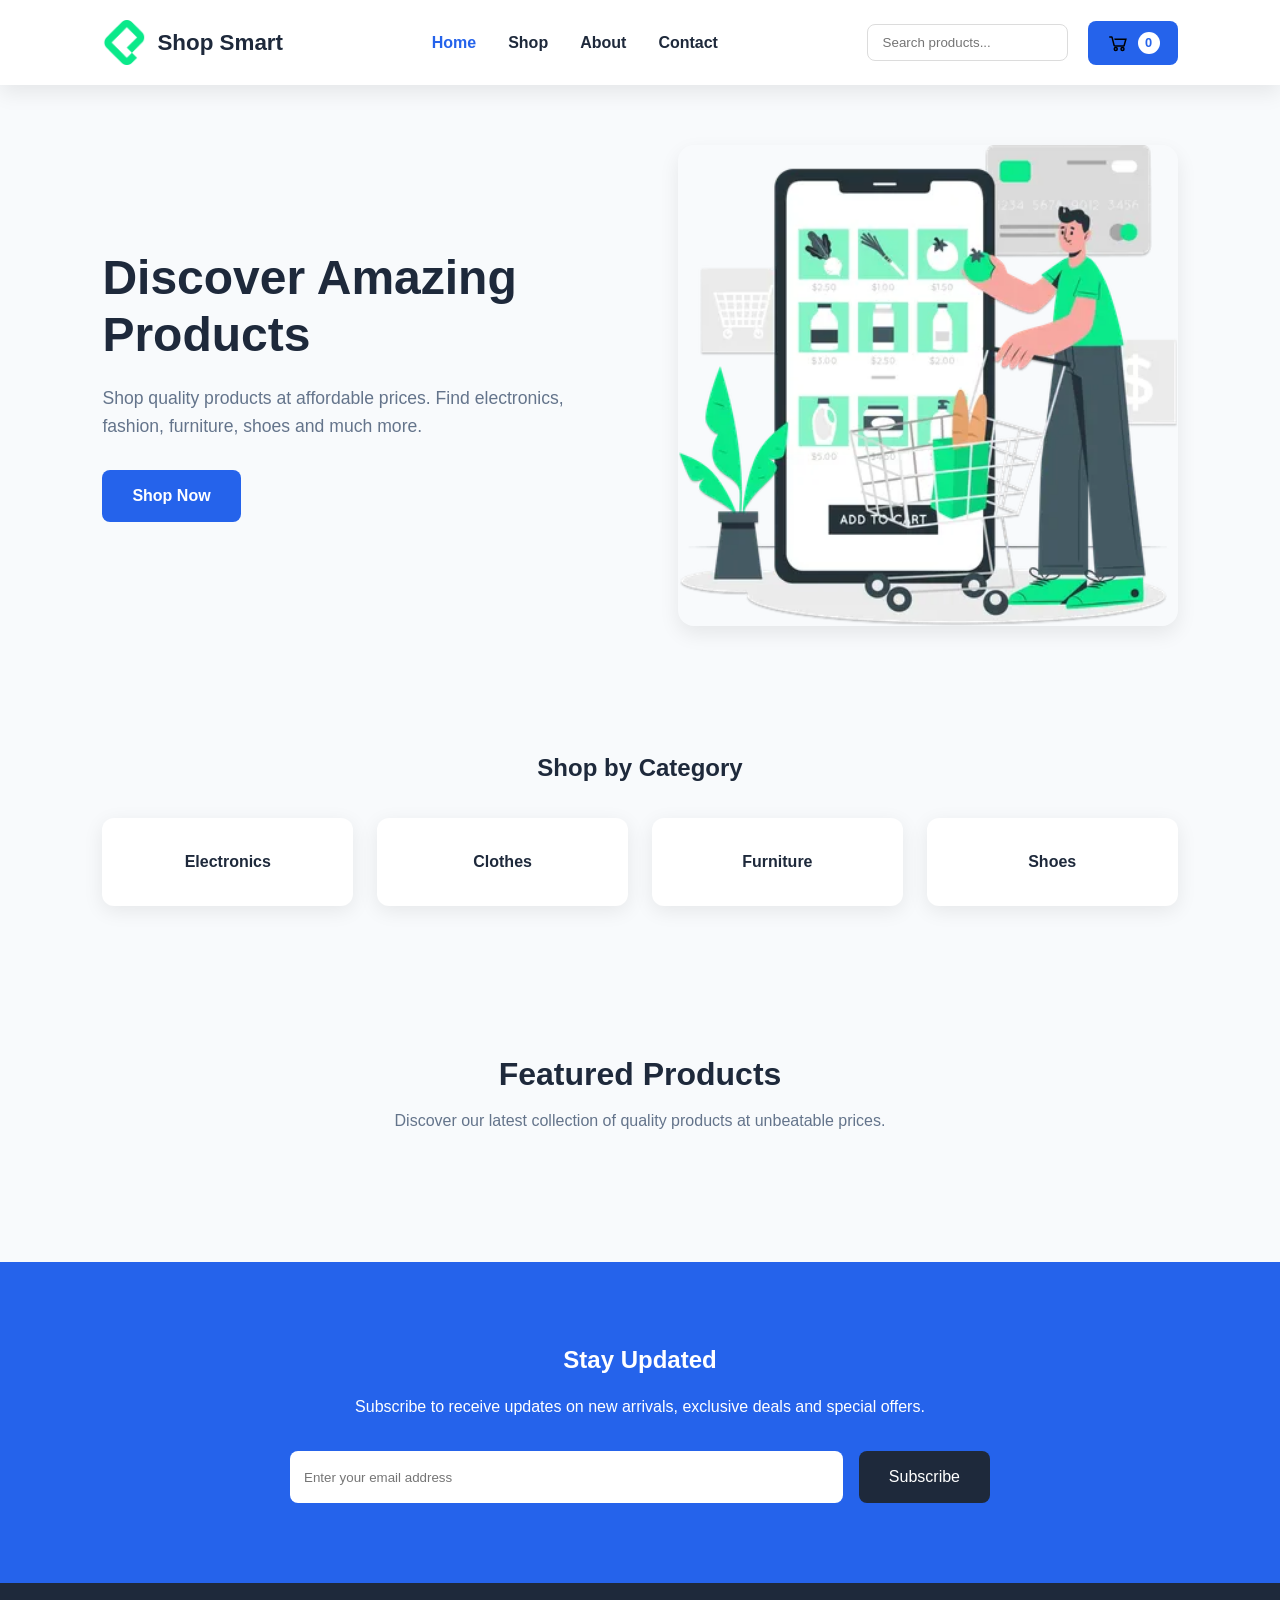
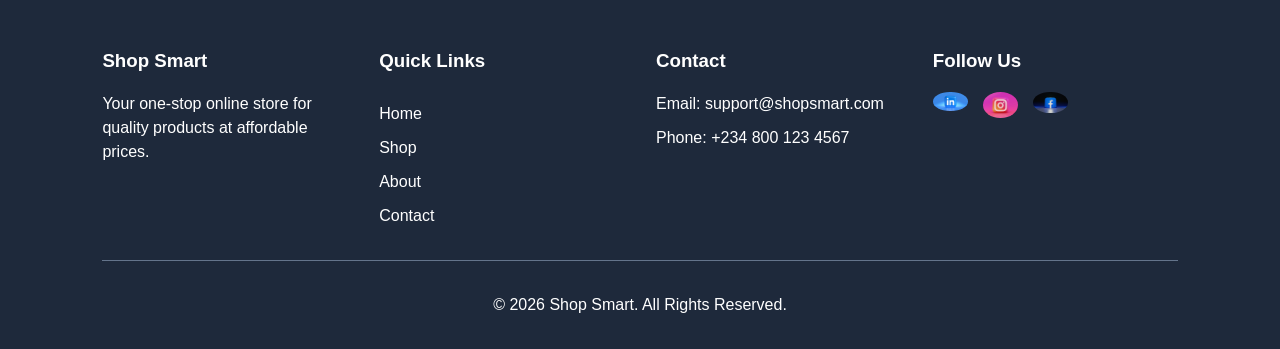
==== commit 37634b32: "feat: implement shopping cart and checkout functionality" ====
--- a/index.html
+++ b/index.html
@@ -3,19 +3,20 @@
   <head>
     <meta charset="UTF-8" />
     <meta name="viewport" content="width=device-width, initial-scale=1.0" />
-    <title>Shop Smart</title>
+    <title>Shop Smart | Home</title>
+
     <link rel="stylesheet" href="css/style.css" />
   </head>
+
   <body>
-    <!-- Header -->
     <header>
       <a href="index.html" class="logo">
-        <img src="assets/icons/shopsmart-logo.png" alt="ShopSmart Logo" />
+        <img src="assets/icons/shopsmart-logo.png" alt="Shop Smart Logo" />
         <span>Shop Smart</span>
       </a>
 
       <nav>
-        <a href="index.html">Home</a>
+        <a href="index.html" class="active">Home</a>
         <a href="product.html">Shop</a>
         <a href="#">About</a>
         <a href="#">Contact</a>
@@ -24,182 +25,90 @@
       <div class="header-actions">
         <input
           type="search"
+          id="search-input"
           placeholder="Search products..."
-          aria-label="Search products"
+          aria-label="Search Products"
         />
 
         <a href="cart.html" id="cart-btn">
-          <img src="assets/icons/cart.svg" alt="Cart" />
+          <img src="assets/icons/cart.svg" alt="Shopping Cart" />
           <span id="cart-count">0</span>
         </a>
       </div>
     </header>
 
-    <!-- Hero -->
-    <section class="hero">
-      <div class="hero-text">
-        <h1>Discover Amazing Products</h1>
+    <main>
+      <section class="hero">
+        <div class="hero-text">
+          <h1>Discover Amazing Products</h1>
 
-        <p>Shop quality products at affordable prices.</p>
+          <p>
+            Shop quality products at affordable prices. Find electronics,
+            fashion, furniture, shoes and much more.
+          </p>
 
-        <a href="product.html" class="shop-btn">Shop Now</a>
-      </div>
+          <a href="product.html" class="shop-btn"> Shop Now </a>
+        </div>
 
-      <div class="hero-image">
-        <img src="assets/images/banner.webp" alt="Shopping" />
-      </div>
-    </section>
+        <div class="hero-image">
+          <img src="assets/images/banner.webp" alt="Shopping Banner" />
+        </div>
+      </section>
 
-    <!-- Categories -->
-    <section class="categories">
-      <h2>Shop by Category</h2>
+      <section class="categories">
+        <h2>Shop by Category</h2>
 
-      <div class="category-container">
-        <a href="product.html" class="category-card">Electronics</a>
-        <a href="product.html" class="category-card">Clothes</a>
-        <a href="product.html" class="category-card">Furniture</a>
-        <a href="product.html" class="category-card">Shoes</a>
-      </div>
-    </section>
+        <div class="category-container">
+          <a href="product.html" class="category-card"> Electronics </a>
 
-    <!-- Featured Products -->
-    <section class="products">
-      <div class="section-title">
-        <h2>Featured Products</h2>
+          <a href="product.html" class="category-card"> Clothes </a>
 
-        <p>
-          Discover our latest collection of quality products at unbeatable
-          prices.
-        </p>
-      </div>
+          <a href="product.html" class="category-card"> Furniture </a>
 
-      <div id="products-container">
-        <article class="product-card">
-          <img src="assets/images/1twoaDy.jpeg" alt="Red Hoodie" />
+          <a href="product.html" class="category-card"> Shoes </a>
+        </div>
+      </section>
 
-          <div class="product-info">
-            <h3>
-              <a href="product.html">Red Hoodie</a>
-            </h3>
+      <section class="products">
+        <div class="section-title">
+          <h2>Featured Products</h2>
 
-            <p class="price">$45</p>
+          <p>
+            Discover our latest collection of quality products at unbeatable
+            prices.
+          </p>
+        </div>
 
-            <button class="add-cart-btn">Add to Cart</button>
-          </div>
-        </article>
+        <!-- JavaScript loads products here -->
 
-        <article class="product-card">
-          <img src="assets/images/9LFjwpI.jpeg" alt="Joggers" />
+        <div id="products-container"></div>
+      </section>
 
-          <div class="product-info">
-            <h3>Red Joggers</h3>
+      <section class="newsletter">
+        <div class="newsletter-content">
+          <h2>Stay Updated</h2>
 
-            <p class="price">$35</p>
+          <p>
+            Subscribe to receive updates on new arrivals, exclusive deals and
+            special offers.
+          </p>
 
-            <button class="add-cart-btn">Add to Cart</button>
-          </div>
-        </article>
+          <form id="newsletter-form">
+            <label for="email" class="visually-hidden"> Email Address </label>
 
-        <article class="product-card">
-          <img src="assets/images/BG8J0Fj.jpg" alt="Electric Bike" />
+            <input
+              type="email"
+              id="email"
+              placeholder="Enter your email address"
+              required
+            />
 
-          <div class="product-info">
-            <h3>Electric Bike</h3>
+            <button type="submit">Subscribe</button>
+          </form>
+        </div>
+      </section>
+    </main>
 
-            <p class="price">$850</p>
-
-            <button class="add-cart-btn">Add to Cart</button>
-          </div>
-        </article>
-
-        <article class="product-card">
-          <img src="assets/images/cHddUCu.jpeg" alt="White Hoodie" />
-
-          <div class="product-info">
-            <h3>White Hoodie</h3>
-
-            <p class="price">$50</p>
-
-            <button class="add-cart-btn">Add to Cart</button>
-          </div>
-        </article>
-
-        <article class="product-card">
-          <img src="assets/images/cSytoSD.jpeg" alt="Black Hoodie" />
-
-          <div class="product-info">
-            <h3>Black Hoodie</h3>
-
-            <p class="price">$48</p>
-
-            <button class="add-cart-btn">Add to Cart</button>
-          </div>
-        </article>
-
-        <article class="product-card">
-          <img src="assets/images/QkIa5tT.jpeg" alt="Graphic T-Shirt" />
-
-          <div class="product-info">
-            <h3>Graphic T-Shirt</h3>
-
-            <p class="price">$25</p>
-
-            <button class="add-cart-btn">Add to Cart</button>
-          </div>
-        </article>
-
-        <article class="product-card">
-          <img src="assets/images/qNOjJje.jpeg" alt="Running Shoes" />
-
-          <div class="product-info">
-            <h3>Running Shoes</h3>
-
-            <p class="price">$90</p>
-
-            <button class="add-cart-btn">Add to Cart</button>
-          </div>
-        </article>
-
-        <article class="product-card">
-          <img src="assets/images/Qphac99.jpeg" alt="Modern Sofa" />
-
-          <div class="product-info">
-            <h3>Modern Sofa</h3>
-
-            <p class="price">$420</p>
-
-            <button class="add-cart-btn">Add to Cart</button>
-          </div>
-        </article>
-      </div>
-    </section>
-
-    <!-- Newsletter -->
-    <section class="newsletter">
-      <div class="newsletter-content">
-        <h2>Stay Updated</h2>
-
-        <p>
-          Subscribe to receive updates on new arrivals, exclusive deals, and
-          special offers.
-        </p>
-
-        <form>
-          <label for="email" class="visually-hidden"> Email Address </label>
-
-          <input
-            id="email"
-            type="email"
-            placeholder="Enter your email address"
-            required
-          />
-
-          <button type="submit">Subscribe</button>
-        </form>
-      </div>
-    </section>
-
-    <!-- Footer -->
     <footer>
       <div class="footer-container">
         <div class="footer-about">
@@ -259,11 +168,10 @@
         </div>
       </div>
 
-      <p class="copyright">© 2026 Shop Smart. All Rights Reserved.</p>
+      <p class="copyright">&copy; 2026 Shop Smart. All Rights Reserved.</p>
     </footer>
 
     <script src="js/app.js"></script>
     <script src="js/products.js"></script>
-    <script src="js/index.js"></script>
   </body>
 </html>
--- a/css/style.css
+++ b/css/style.css
@@ -28,11 +28,16 @@
   font-family: Arial, Helvetica, sans-serif;
   background: var(--secondary);
   color: var(--dark);
+  line-height: 1.5;
+}
+
+section {
+  scroll-margin-top: 90px;
 }
 
 img {
+  display: block;
   max-width: 100%;
-  display: block;
 }
 
 a {
@@ -61,7 +66,6 @@
   display: flex;
   align-items: center;
   gap: 10px;
-
   font-size: 1.4rem;
   font-weight: bold;
   color: var(--dark);
@@ -81,7 +85,8 @@
   transition: var(--transition);
 }
 
-nav a:hover {
+nav a:hover,
+nav a.active {
   color: var(--primary);
 }
 
@@ -89,13 +94,6 @@
   display: flex;
   align-items: center;
   gap: 20px;
-}
-
-.header-actions input {
-  padding: 10px 15px;
-  border: 1px solid var(--border);
-  border-radius: var(--radius-small);
-  outline: none;
 }
 
 #cart-btn {
@@ -124,9 +122,9 @@
   height: 22px;
   display: grid;
   place-items: center;
-  border-radius: 50%;
   background: var(--white);
   color: var(--primary);
+  border-radius: 50%;
   font-size: 0.8rem;
   font-weight: bold;
 }
@@ -152,8 +150,8 @@
 .hero-text p {
   color: var(--gray);
   font-size: 1.1rem;
+  margin-bottom: 30px;
   line-height: 1.6;
-  margin-bottom: 30px;
 }
 
 .shop-btn {
@@ -177,6 +175,7 @@
 }
 
 .hero-image img {
+  width: 100%;
   border-radius: var(--radius-large);
   box-shadow: var(--shadow);
 }
@@ -250,15 +249,16 @@
 }
 
 .product-card:hover {
-  transform: translateY(-8px);
+  transform: translateY(-8px) scale(1.02);
   box-shadow: var(--shadow);
 }
 
 .product-card img {
   width: 100%;
   height: 220px;
-
-  object-fit: cover;
+  object-fit: contain;
+  background: var(--white);
+  padding: 20px;
 }
 
 .product-info {
@@ -293,6 +293,18 @@
   transform: translateY(-2px);
 }
 
+.visually-hidden {
+  position: absolute;
+  width: 1px;
+  height: 1px;
+  padding: 0;
+  margin: -1px;
+  overflow: hidden;
+  clip: rect(0, 0, 0, 0);
+  white-space: nowrap;
+  border: 0;
+}
+
 .newsletter {
   padding: 5rem 8%;
   background: var(--primary);
@@ -300,7 +312,7 @@
 
 .newsletter-content {
   max-width: 700px;
-  margin: 0 auto;
+  margin: auto;
   text-align: center;
 }
 
@@ -328,6 +340,11 @@
   padding: 14px;
   border: none;
   border-radius: var(--radius-small);
+  outline: none;
+}
+
+.newsletter input:focus {
+  outline: 2px solid var(--white);
 }
 
 .newsletter button {
@@ -366,6 +383,10 @@
   gap: 10px;
 }
 
+.footer-links a {
+  transition: var(--transition);
+}
+
 .footer-links a:hover {
   color: var(--primary);
 }
@@ -395,6 +416,93 @@
   padding-top: 2rem;
 }
 
+/* Loading & Empty State */
+
+.loading,
+.no-products {
+  width: 100%;
+  grid-column: 1 / -1;
+  text-align: center;
+  padding: 3rem;
+  color: var(--gray);
+  font-size: 1.1rem;
+  font-weight: 600;
+}
+
+/* Search Input */
+
+.header-actions input[type="search"] {
+  padding: 10px 15px;
+  border: 1px solid var(--border);
+  border-radius: var(--radius-small);
+  outline: none;
+  transition: var(--transition);
+}
+
+.header-actions input[type="search"]:focus {
+  border-color: var(--primary);
+}
+
+/* Button Disabled */
+
+.add-cart-btn:disabled {
+  background: #94a3b8;
+  cursor: not-allowed;
+}
+
+/* Button Click Effect */
+
+.add-cart-btn:active,
+.shop-btn:active,
+.newsletter button:active {
+  transform: scale(0.97);
+}
+
+/* Better Large Screen Layout */
+
+.hero,
+.categories,
+.products {
+  max-width: 1400px;
+  margin: 0 auto;
+}
+
+/* Smooth Hover */
+
+.product-card {
+  overflow: hidden;
+  background: var(--white);
+  border-radius: var(--radius-medium);
+  box-shadow: var(--card-shadow);
+  transition:
+    transform 0.3s ease,
+    box-shadow 0.3s ease;
+}
+
+.product-card:hover {
+  transform: translateY(-8px);
+  box-shadow: var(--shadow);
+}
+
+#products-container {
+  align-items: stretch;
+}
+
+.product-card {
+  display: flex;
+  flex-direction: column;
+}
+
+.product-info {
+  display: flex;
+  flex-direction: column;
+  flex: 1;
+}
+
+.add-cart-btn {
+  margin-top: auto;
+}
+
 @media (max-width: 768px) {
   header {
     flex-direction: column;
@@ -436,4 +544,12 @@
   .newsletter button {
     width: 100%;
   }
-}
+
+  .footer-container {
+    text-align: center;
+  }
+
+  .social-links {
+    justify-content: center;
+  }
+}
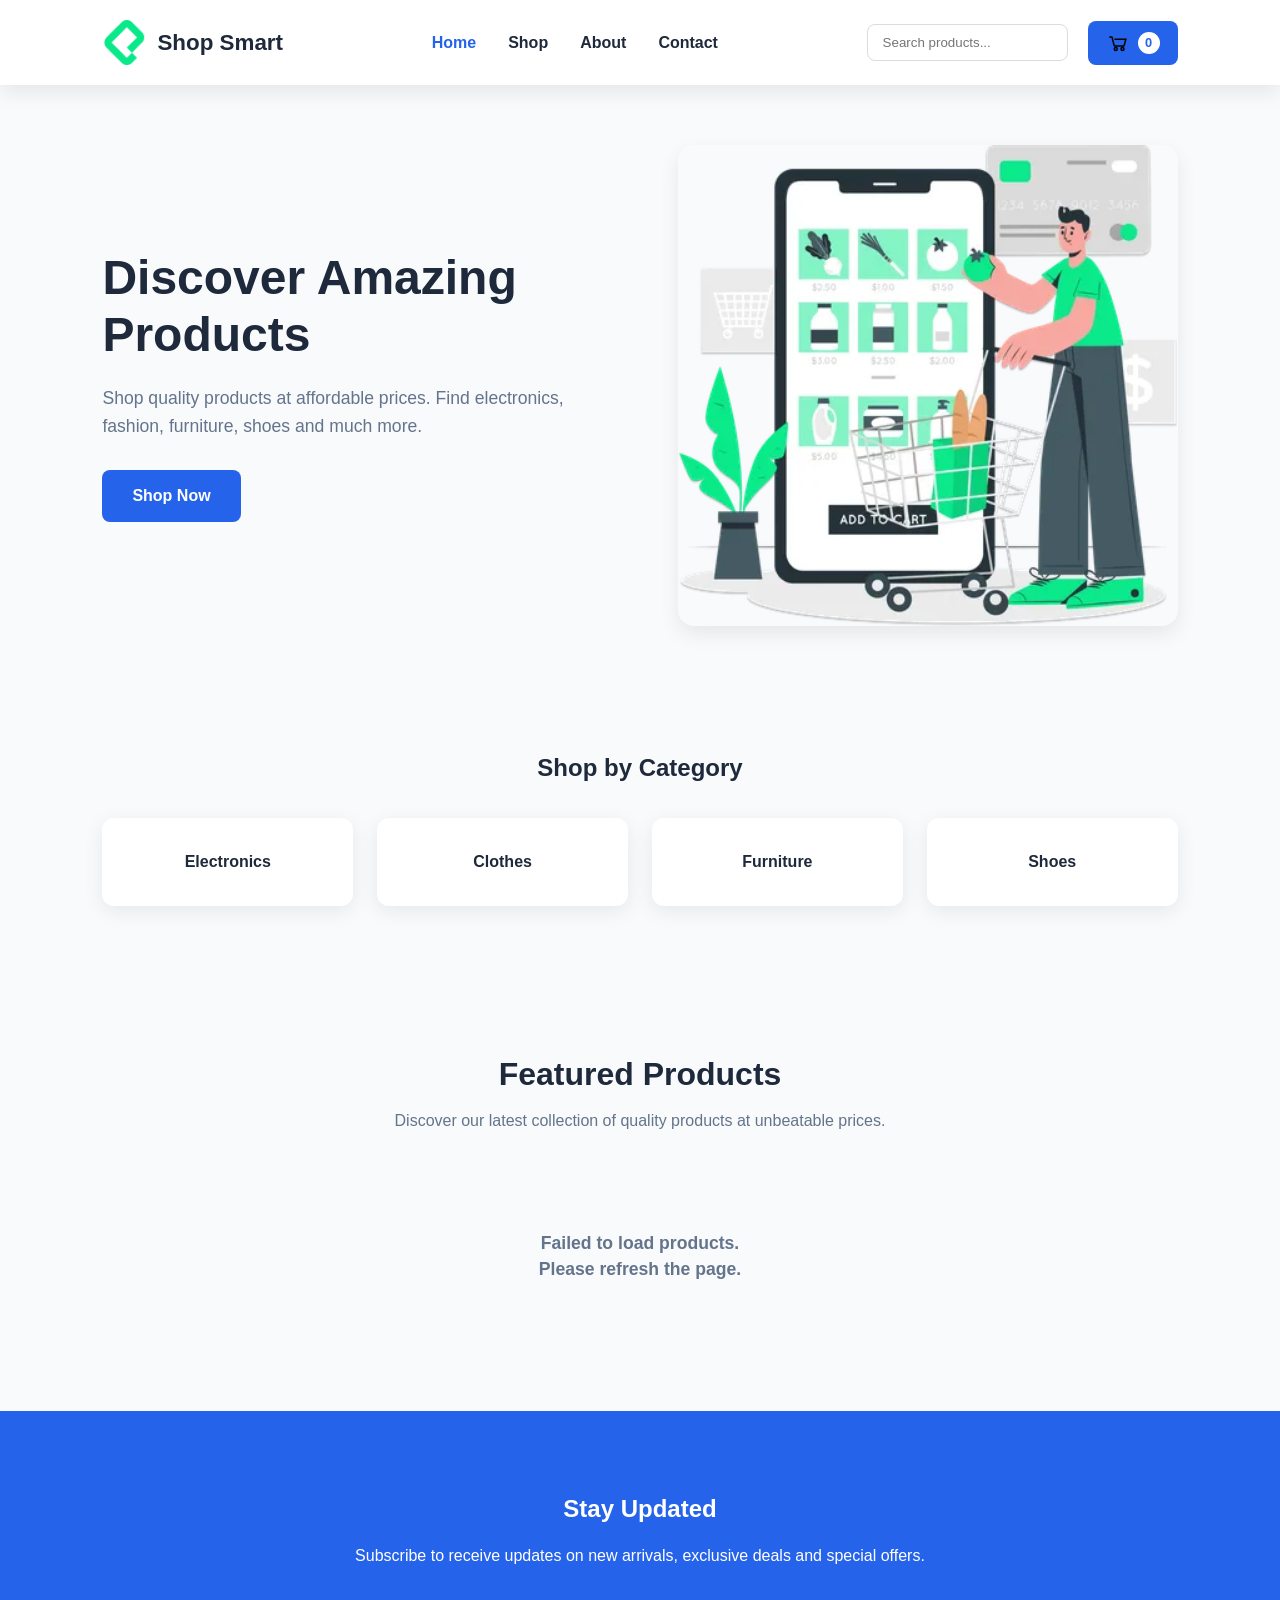
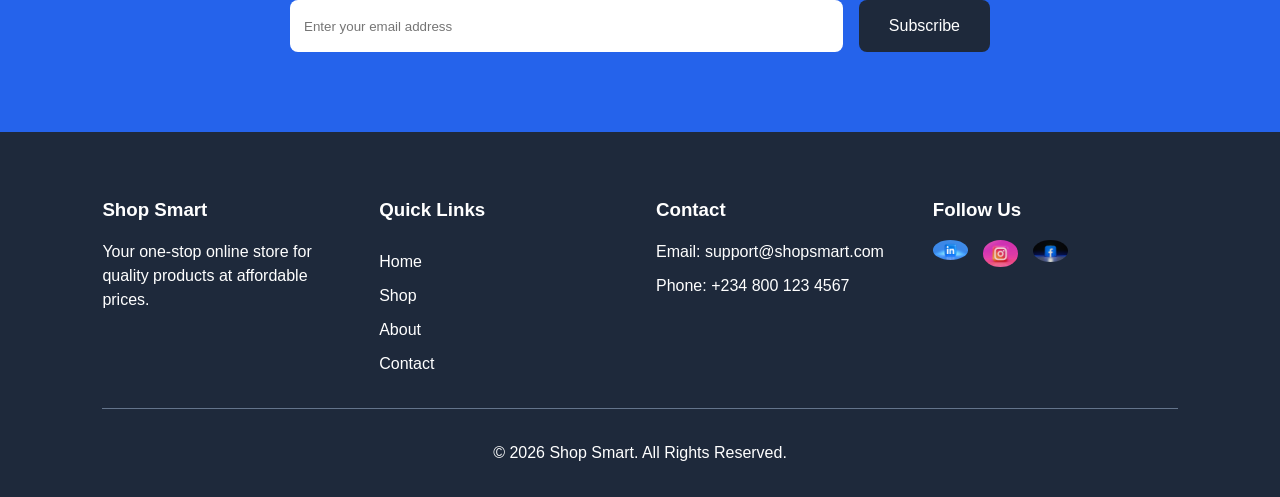
==== commit 483f0ffc: "feat: add product listing, shopping cart, and checkout pages" ====
--- a/index.html
+++ b/index.html
@@ -172,6 +172,6 @@
     </footer>
 
     <script src="js/app.js"></script>
-    <script src="js/products.js"></script>
+    <script src="js/script.js"></script>
   </body>
 </html>
